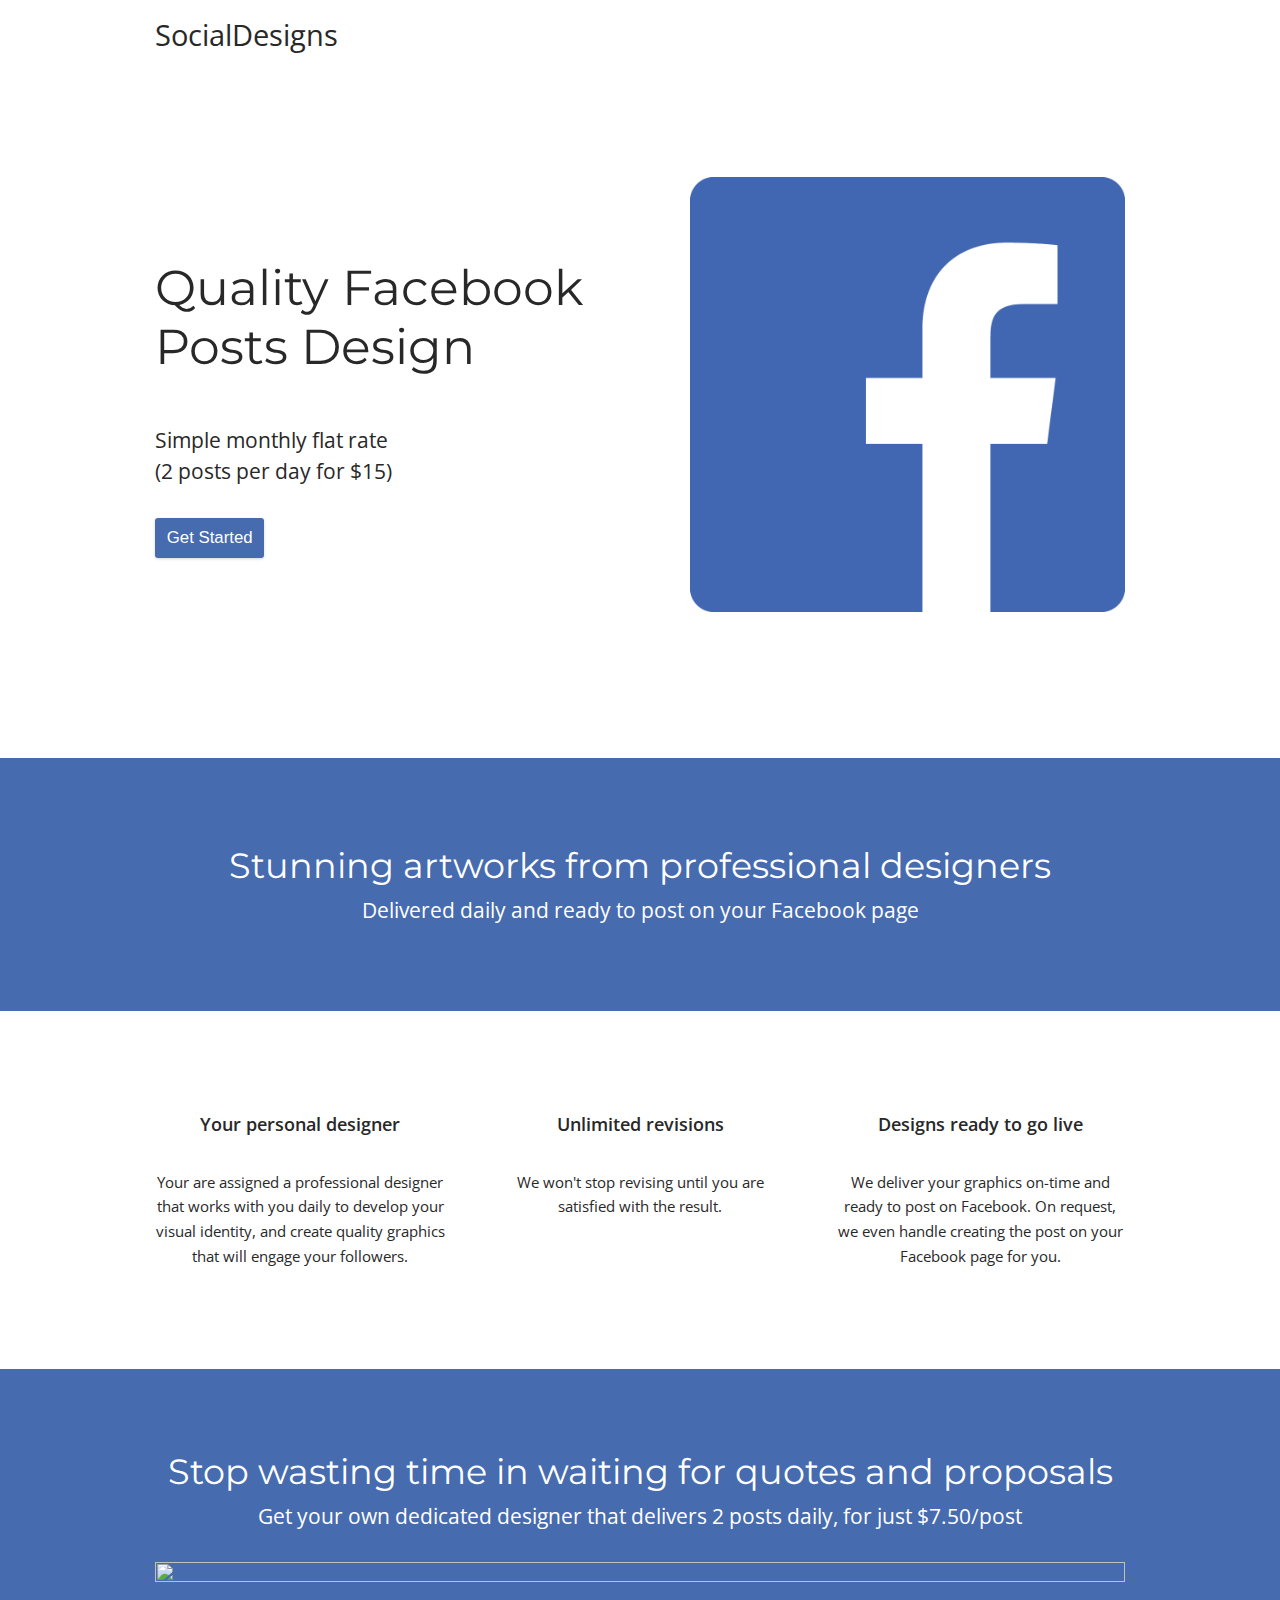
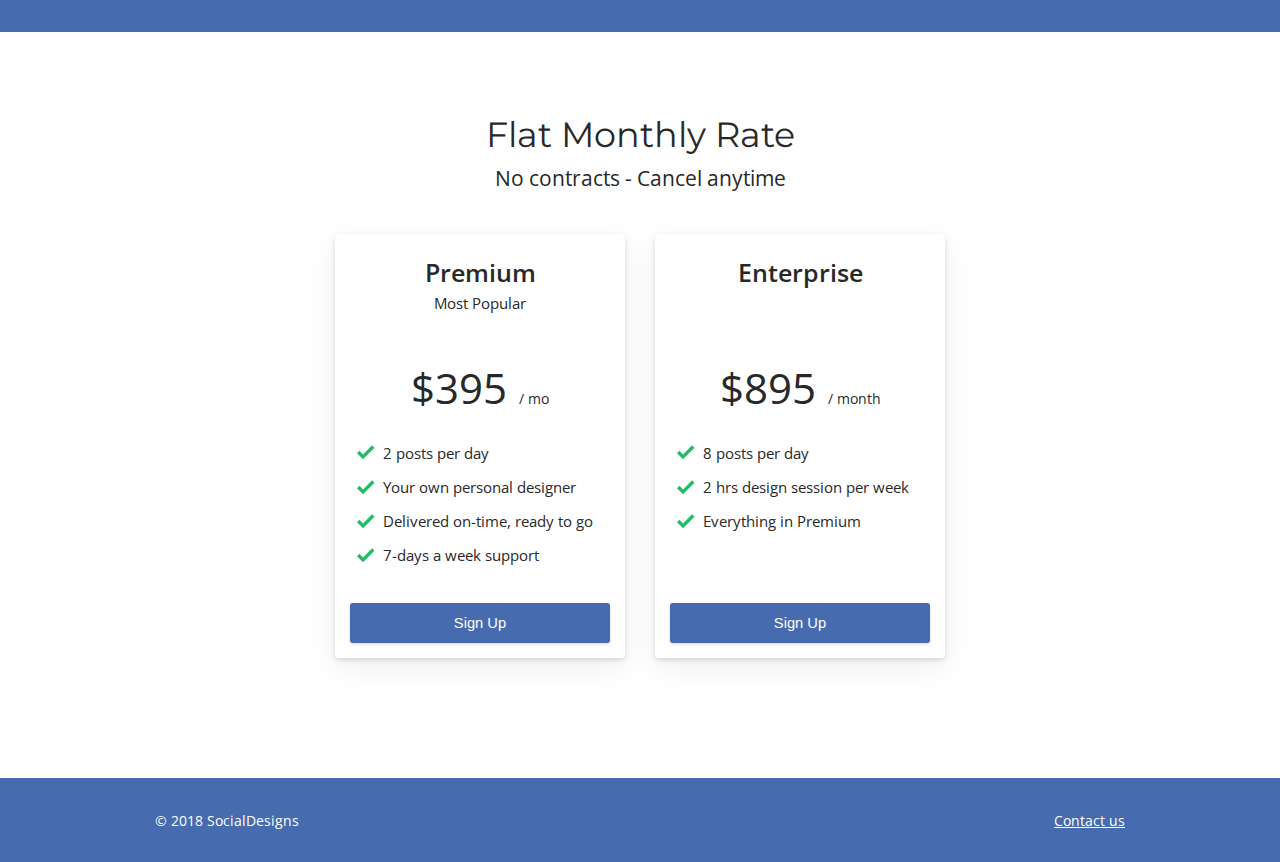
==== index.html @ f93969d0 "Fix links" ====
<html lang="">
  <head>
    <meta charSet="utf-8"/>
    <meta http-equiv="x-ua-compatible" content="ie=edge"/>
    <title>
      Daily Facebook Posts Design - SocialDesigns
    </title>
    <meta name="description" content="This description shows when you share a link to your page on Facebook or Twitter."/>
    <meta name="viewport" content="width=device-width, initial-scale=1, shrink-to-fit=no"/>
    <link rel="icon" href="favicon.ico"/>
    <link rel="stylesheet" href="styles.css"/>
    <link href="https://fonts.googleapis.com/css?family=Montserrat|Open+Sans:400,600,700" rel="stylesheet"/>
  </head>
  <body>
    <div style="font-family:&#x27;Open Sans&#x27;, Arial, serif;font-size:14px">
      <div>
        <header class="header" style="color:rgba(40,40,40,1);font-weight:400">
          <div class="wr">
            <a id="headerLogo" href="/" class="header__logo" style="font-weight:400">
              SocialDesigns
            </a>
            <nav id="headerNav" class="header__nav">
              <div class="header__navCtas">
              </div>
            </nav>
            <nav id="headerMenu" class="header__nav header__nav--hidden">
              <button id="headerMenuButton" class="btn btn--c btn--primary" style="color:#fff;background-color:rgba(70,107,174,1)">
                Menu
              </button>
            </nav>
            <nav id="headerDrawer" class="headerMenu">
              <div id="headerDrawerBackdrop" class="headerMenu__backdrop">
              </div>
              <ul class="headerMenu__links">
              </ul>
              <button id="headerDrawerClose" class="headerMenu__close btn">
                Close
              </button>
            </nav>
          </div>
          <script>
            (function() {
              var buffer = 10;
              var margin = 60 + 40 + buffer;
              // button
              var button = document.getElementById('headerMenuButton');
              var buttonWrapper = document.getElementById('headerMenu');
              // drawer
              var drawer = document.getElementById('headerDrawer');
              var drawerBackdrop = document.getElementById('headerDrawerBackdrop');
              var drawerClose = document.getElementById('headerDrawerClose');
              // header UI
              var logo = document.getElementById('headerLogo');
              var nav = document.getElementById('headerNav');
              var logoWidth = logo.offsetWidth;
              var navWidth = nav.offsetWidth;

              var determineVisibility = function() {
                var parent = window.innerWidth;
                if (logoWidth + navWidth > parent - margin) {
                  nav.classList.add('header__nav--hidden');
                  buttonWrapper.classList.add('headerMenu--visible');
                } else {
                  nav.classList.remove('header__nav--hidden');
                  buttonWrapper.classList.remove('headerMenu--visible');
                }
              };

              var showDrawer = function() {
                drawer.classList.add('headerMenu--visible');
              };

              var hideDrawer = function() {
                drawer.classList.remove('headerMenu--visible');
              };

              button.onclick = showDrawer;
              drawerBackdrop.onclick = hideDrawer;
              drawerClose.onclick = hideDrawer;

              window.addEventListener('resize', determineVisibility);
              determineVisibility();
            })();
          </script>
        </header>
      </div>
      <div>
        <div class="section section--hero" style="background-color:rgba(255,255,255,1)">
          <div class="wr heroWr heroWr--left">
            <div class="heroWrapper heroWrapper--left heroWrapper--pd">
              <h1 class="hero__title" style="color:rgba(40,40,40,1);font-weight:400;font-family:&#x27;Montserrat&#x27;, sans-serif">
                Quality Facebook Posts Design
              </h1>
              <h2 class="hero__subtitle" style="color:rgba(40,40,40,1);font-weight:400">
                Simple monthly flat rate
                (2 posts per day for $15)
              </h2>
              <div class="hero__ctas">
                <a href="/sign-up" class="btn btn--c btn--primary btn--large" style="color:#fff;background-color:rgba(70,107,174,1)">
                  Get Started
                </a>
              </div>
            </div>
            <div class="pd pd--right">
              <img src="assets/4qqszuc9.png?h=500&amp;fix=crop" class="pd__imgBox pd__imgBox--transparent"/>
            </div>
          </div>
        </div>
      </div>
      <div>
        <div class="section section--logos" style="background-color:rgba(70,107,174,1)">
          <div class="wr" style="padding:40px 0">
            <h2 class="section__title center" style="color:#fff;font-weight:400;font-family:&#x27;Montserrat&#x27;, sans-serif">
              Stunning artworks from professional designers
            </h2>
            <h3 class="section__subtitle center" style="color:#fff;font-weight:400">
              Delivered daily and ready to post on your Facebook page
            </h3>
          </div>
        </div>
      </div>
      <div>
        <div class="section" style="background-color:rgba(255,255,255,1)">
          <div class="wr">
            <div class="features features--trio features--center">
              <div class="feature">
                <h3 class="feature__title" style="color:rgba(40,40,40,1);font-weight:600">
                  Your personal designer
                </h3>
                <p class="feature__description" style="color:rgba(40,40,40,1);font-weight:400">
                  Your are assigned a professional designer that works with you daily to develop your visual identity, and create quality graphics that will engage your followers.
                </p>
              </div>
              <div class="feature">
                <h3 class="feature__title" style="color:rgba(40,40,40,1);font-weight:600">
                  Unlimited revisions
                </h3>
                <p class="feature__description" style="color:rgba(40,40,40,1);font-weight:400">
                  We won&#x27;t stop revising until you are satisfied with the result.
                </p>
              </div>
              <div class="feature">
                <h3 class="feature__title" style="color:rgba(40,40,40,1);font-weight:600">
                  Designs ready to go live
                </h3>
                <p class="feature__description" style="color:rgba(40,40,40,1);font-weight:400">
                  We deliver your graphics on-time and ready to post on Facebook. On request, we even handle creating the post on your Facebook page for you.
                </p>
              </div>
            </div>
          </div>
        </div>
      </div>
      <div>
        <div class="section" style="background-color:rgba(70,107,174,1)">
          <div class="wr">
            <h2 class="section__title center" style="color:#fff;font-weight:400;font-family:&#x27;Montserrat&#x27;, sans-serif">
              Stop wasting time in waiting for quotes and proposals
            </h2>
            <h3 class="section__subtitle center" style="color:#fff;font-weight:400">
              Get your own dedicated designer that delivers 2 posts daily, for just $7.50/post
            </h3>
            <img src="https://assets.landen.co/1/wall_post_83ul.svg" class="media media--image" srcSet="https://assets.landen.co/1/wall_post_83ul.svg 2x"/>
          </div>
        </div>
      </div>
      <div>
        <div class="section" style="background-color:rgba(255,255,255,1)">
          <div class="wr">
            <h2 class="section__title center" style="color:rgba(40,40,40,1);font-weight:400;font-family:&#x27;Montserrat&#x27;, sans-serif">
              Flat Monthly Rate
            </h2>
            <h3 class="section__subtitle center" style="color:rgba(40,40,40,1);font-weight:400">
              No contracts - Cancel anytime
            </h3>
            <div class="pricing">
              <div class="pricingTiers">
                <div class="pricingTierWrapper">
                  <div class="pricingTier">
                    <h3 class="pricingTier__title" style="color:rgba(40,40,40,1);font-weight:600">
                      Premium
                    </h3>
                    <p class="pricingTier__description" style="color:rgba(40,40,40,1);font-weight:400">
                      Most Popular
                    </p>
                    <div class="pricingTier__price">
                      <span class="price" style="color:rgba(40,40,40,1);font-weight:400">
                        $395
                      </span>
                      <span class="interval" style="color:rgba(40,40,40,1);font-weight:400">
                        / mo
                      </span>
                    </div>
                    <ul class="pricingTier__features">
                      <li style="color:rgba(40,40,40,1);font-weight:400">
                        <svg width="21px" height="17px" viewBox="0 0 21 17" version="1.1" xmlns="http://www.w3.org/2000/svg">
                          <g id="Page-1" stroke="none" stroke-width="1" fill="none" fill-rule="evenodd">
                            <g id="ui-icons" transform="translate(-109.000000, -67.000000)" fill="#22BC66">
                              <polygon id="check" points="108.994099 76.4000626 115.987848 83.419577 129.407253 69.9978283 126.587674 67.1592372 115.987848 77.7490936 111.827057 73.5894775">
                              </polygon>
                            </g>
                          </g>
                        </svg>
                         2 posts per day
                      </li>
                      <li style="color:rgba(40,40,40,1);font-weight:400">
                        <svg width="21px" height="17px" viewBox="0 0 21 17" version="1.1" xmlns="http://www.w3.org/2000/svg">
                          <g id="Page-1" stroke="none" stroke-width="1" fill="none" fill-rule="evenodd">
                            <g id="ui-icons" transform="translate(-109.000000, -67.000000)" fill="#22BC66">
                              <polygon id="check" points="108.994099 76.4000626 115.987848 83.419577 129.407253 69.9978283 126.587674 67.1592372 115.987848 77.7490936 111.827057 73.5894775">
                              </polygon>
                            </g>
                          </g>
                        </svg>
                         Your own personal designer
                      </li>
                      <li style="color:rgba(40,40,40,1);font-weight:400">
                        <svg width="21px" height="17px" viewBox="0 0 21 17" version="1.1" xmlns="http://www.w3.org/2000/svg">
                          <g id="Page-1" stroke="none" stroke-width="1" fill="none" fill-rule="evenodd">
                            <g id="ui-icons" transform="translate(-109.000000, -67.000000)" fill="#22BC66">
                              <polygon id="check" points="108.994099 76.4000626 115.987848 83.419577 129.407253 69.9978283 126.587674 67.1592372 115.987848 77.7490936 111.827057 73.5894775">
                              </polygon>
                            </g>
                          </g>
                        </svg>
                         Delivered on-time, ready to go
                      </li>
                      <li style="color:rgba(40,40,40,1);font-weight:400">
                        <svg width="21px" height="17px" viewBox="0 0 21 17" version="1.1" xmlns="http://www.w3.org/2000/svg">
                          <g id="Page-1" stroke="none" stroke-width="1" fill="none" fill-rule="evenodd">
                            <g id="ui-icons" transform="translate(-109.000000, -67.000000)" fill="#22BC66">
                              <polygon id="check" points="108.994099 76.4000626 115.987848 83.419577 129.407253 69.9978283 126.587674 67.1592372 115.987848 77.7490936 111.827057 73.5894775">
                              </polygon>
                            </g>
                          </g>
                        </svg>
                         7-days a week support
                      </li>
                    </ul>
                    <a href="/sign-up" class="btn btn--c btn--primary" style="color:#fff;background-color:rgba(70,107,174,1)">
                      Sign Up
                    </a>
                  </div>
                </div>
                <div class="pricingTierWrapper">
                  <div class="pricingTier">
                    <h3 class="pricingTier__title" style="color:rgba(40,40,40,1);font-weight:600">
                      Enterprise
                    </h3>
                    <p class="pricingTier__description" style="color:rgba(40,40,40,1);font-weight:400">
                    </p>
                    <div class="pricingTier__price">
                      <span class="price" style="color:rgba(40,40,40,1);font-weight:400">
                        $895
                      </span>
                      <span class="interval" style="color:rgba(40,40,40,1);font-weight:400">
                        / month
                      </span>
                    </div>
                    <ul class="pricingTier__features">
                      <li style="color:rgba(40,40,40,1);font-weight:400">
                        <svg width="21px" height="17px" viewBox="0 0 21 17" version="1.1" xmlns="http://www.w3.org/2000/svg">
                          <g id="Page-1" stroke="none" stroke-width="1" fill="none" fill-rule="evenodd">
                            <g id="ui-icons" transform="translate(-109.000000, -67.000000)" fill="#22BC66">
                              <polygon id="check" points="108.994099 76.4000626 115.987848 83.419577 129.407253 69.9978283 126.587674 67.1592372 115.987848 77.7490936 111.827057 73.5894775">
                              </polygon>
                            </g>
                          </g>
                        </svg>
                         8 posts per day
                      </li>
                      <li style="color:rgba(40,40,40,1);font-weight:400">
                        <svg width="21px" height="17px" viewBox="0 0 21 17" version="1.1" xmlns="http://www.w3.org/2000/svg">
                          <g id="Page-1" stroke="none" stroke-width="1" fill="none" fill-rule="evenodd">
                            <g id="ui-icons" transform="translate(-109.000000, -67.000000)" fill="#22BC66">
                              <polygon id="check" points="108.994099 76.4000626 115.987848 83.419577 129.407253 69.9978283 126.587674 67.1592372 115.987848 77.7490936 111.827057 73.5894775">
                              </polygon>
                            </g>
                          </g>
                        </svg>
                         2 hrs design session per week
                      </li>
                      <li style="color:rgba(40,40,40,1);font-weight:400">
                        <svg width="21px" height="17px" viewBox="0 0 21 17" version="1.1" xmlns="http://www.w3.org/2000/svg">
                          <g id="Page-1" stroke="none" stroke-width="1" fill="none" fill-rule="evenodd">
                            <g id="ui-icons" transform="translate(-109.000000, -67.000000)" fill="#22BC66">
                              <polygon id="check" points="108.994099 76.4000626 115.987848 83.419577 129.407253 69.9978283 126.587674 67.1592372 115.987848 77.7490936 111.827057 73.5894775">
                              </polygon>
                            </g>
                          </g>
                        </svg>
                         Everything in Premium
                      </li>
                    </ul>
                    <a href="/sign-up" class="btn btn--c btn--primary" style="color:#fff;background-color:rgba(70,107,174,1)">
                      Sign Up
                    </a>
                  </div>
                </div>
              </div>
            </div>
          </div>
        </div>
      </div>
      <div>
        <footer class="section section--footer" style="background-color:rgba(70,107,174,1)">
          <div class="wr">
            <div class="footer" style="color:#fff;font-weight:400">
              <div class="footer__primary">
                <span>
                  © 2018 SocialDesigns
                </span>
              </div>
              <nav class="footer__linkRow">
                <a href="mailto:hello@socialdesigns.co">
                  Contact us
                </a>
              </nav>
            </div>
          </div>
        </footer>
      </div>
    </div>
  </body>
</html>
---- styles.css ----
/*! normalize.css v8.0.0 | MIT License | github.com/necolas/normalize.css */html{line-height:1.15;-webkit-text-size-adjust:100%}body{margin:0}h1{font-size:2em;margin:.67em 0}hr{box-sizing:content-box;height:0;overflow:visible}pre{font-family:monospace,monospace;font-size:1em}a{background-color:transparent}abbr[title]{border-bottom:none;text-decoration:underline;text-decoration:underline dotted}b,strong{font-weight:bolder}code,kbd,samp{font-family:monospace,monospace;font-size:1em}small{font-size:80%}sub,sup{font-size:75%;line-height:0;position:relative;vertical-align:baseline}sub{bottom:-.25em}sup{top:-.5em}img{border-style:none}button,input,optgroup,select,textarea{font-family:inherit;font-size:100%;line-height:1.15;margin:0}button,input{overflow:visible}button,select{text-transform:none}[type=button],[type=reset],[type=submit],button{-webkit-appearance:button}[type=button]::-moz-focus-inner,[type=reset]::-moz-focus-inner,[type=submit]::-moz-focus-inner,button::-moz-focus-inner{border-style:none;padding:0}[type=button]:-moz-focusring,[type=reset]:-moz-focusring,[type=submit]:-moz-focusring,button:-moz-focusring{outline:1px dotted ButtonText}fieldset{padding:.35em .75em .625em}legend{box-sizing:border-box;color:inherit;display:table;max-width:100%;padding:0;white-space:normal}progress{vertical-align:baseline}textarea{overflow:auto}[type=checkbox],[type=radio]{box-sizing:border-box;padding:0}[type=number]::-webkit-inner-spin-button,[type=number]::-webkit-outer-spin-button{height:auto}[type=search]{-webkit-appearance:textfield;outline-offset:-2px}[type=search]::-webkit-search-decoration{-webkit-appearance:none}::-webkit-file-upload-button{-webkit-appearance:button;font:inherit}details{display:block}summary{display:list-item}[hidden],template{display:none}body{font-family:-apple-system,BlinkMacSystemFont,Segoe UI,Helvetica,Arial,sans-serif;font-size:14px;line-height:1.5;font-weight:400;font-style:normal;color:#24292e;background-color:#fff;-moz-osx-font-smoothing:grayscale;-webkit-text-size-adjust:100%;-webkit-font-smoothing:antialiased;text-rendering:optimizeLegibility}.wr{max-width:1030px;width:100%;margin:0 auto;padding:0 30px;box-sizing:border-box}@media only screen and (max-width:700px){.wr{padding:0 15px}}.btn{display:inline-flex;justify-content:center;align-items:center;text-decoration:none;margin:0;padding:0 .7em;height:2.4em;line-height:2.4em;border:none;outline:none;border-radius:3px;font-family:-apple-system,BlinkMacSystemFont,Segoe UI,Helvetica,Arial,sans-serif;font-weight:500;font-size:1.05em;cursor:pointer;transition:all .2s ease-in-out}.btn--large{font-size:1.2em}.btn--plain{background:transparent}.btn--a{background:#fff}.btn--a.btn--primary,.btn--a.btn--secondary{box-shadow:0 4px 6px rgba(50,50,93,.11),0 1px 3px rgba(0,0,0,.08)}.btn--a.btn--primary:hover,.btn--a.btn--secondary:hover{box-shadow:0 4px 10px rgba(50,50,93,.226),0 1px 3px rgba(0,0,0,.08);background:#fefefe}.btn--a.btn--plain{background:transparent;text-decoration:underline}.btn--b{position:relative;padding:0 15px;border-radius:1.2em;box-shadow:inset 0 0 0 1px;backface-visibility:hidden}.btn--b.btn--primary:hover{box-shadow:0 4px 10px rgba(50,50,93,.226),0 1px 3px rgba(0,0,0,.08)}.btn--b.btn--secondary:after{content:"";position:absolute;top:0;right:0;bottom:0;left:0;border-radius:1.3em;color:inherit;transition:box-shadow .1s linear;box-shadow:inset 0 0 0 0}.btn--b.btn--secondary:hover:after{box-shadow:inset 0 0 0 3px}.btn--b.btn--primary{box-shadow:none}.btn--b.btn--plain{box-shadow:none;text-decoration:underline}.btn--c.btn--primary,.btn--c.btn--secondary{transition:box-shadow .2s ease;backface-visibility:none}.btn--c.btn--primary{box-shadow:0 1px 3px rgba(0,0,0,.171)}.btn--c.btn--secondary{box-shadow:inset 0 0 0 1px,0 1px 2px rgba(0,0,0,.171)}.btn--c.btn--primary:hover,.btn--c.btn--secondary:hover{transform:translateY(-1px);box-shadow:0 4px 10px rgba(50,50,93,.226),0 1px 3px rgba(0,0,0,.08)}.btn--c.btn--secondary:hover{box-shadow:inset 0 0 0 1px,0 4px 10px rgba(50,50,93,.226),0 1px 3px rgba(0,0,0,.08)}.btn--loading{cursor:wait;pointer-events:none}.btn--loading:after{content:"";height:16px;width:16px;border:2px solid hsla(0,0%,100%,.3);border-right-color:rgba(0,0,0,.3);border-radius:50%;margin-left:.6em;animation:a;animation-duration:.8s;animation-iteration-count:infinite;animation-timing-function:linear}.btn--success{color:#fff!important;background:#22bc66!important}.btn--success:after{content:"\2713";font-size:1.4em;padding-left:9px}@keyframes a{0%{transform:rotate(0deg)}to{transform:rotate(1turn)}}.section{position:relative;display:flex;flex-direction:column;padding:50px 0;overflow:hidden}.section--noPadding{padding:0}.section--light{color:#fff}.section--dark{color:#000}.section__title{margin:30px 0 5px;text-align:center;font-weight:700;font-size:2.5em;line-height:1.3em}.section__title.standalone{margin-bottom:30px}.section__subtitle{text-align:center;margin:0;margin-bottom:30px;font-weight:500;color:#000000b3;font-size:16pt}.section__subtitle.standalone{margin-top:30px}.section__subtitle.left,.section__title.left{text-align:left}.icon{background-size:100%;background-size:contain;background-position:50%;background-repeat:no-repeat}.icon--circle{background-color:#bbb;border-radius:50%;padding:10px;background-size:calc(100% - 20px)}.icon--large.icon--circle,.icon--xlarge.icon--circle{padding:15px;background-size:calc(100% - 30px)}.media--image{width:100%}.media--image,.media--video{object-fit:contain;max-width:100%;max-height:100%}.media--video.media--cover{object-fit:cover;width:auto;width:100%;max-height:100vh}.header{display:flex;position:absolute;left:0;top:10px;right:0;z-index:8;height:50px}.header .wr{display:flex;flex-wrap:wrap;justify-content:space-between}.headerSpacer{height:70px;width:100%}.header__nav{display:flex}.header__nav--hidden{display:none}.header__nav .btn{color:inherit;line-height:50px;margin:0 15px;font-size:15px}.header__nav .btn:first-child{margin-left:0}.header__logo{margin:0;margin-right:40px;padding:0;font-size:22pt;line-height:50px;color:inherit;text-decoration:none;white-space:nowrap}.header__logoImg{display:flex}.header__logoImg img{margin:auto}.header__navCtas{display:flex;margin-left:20px}.header__navCtas:first-child{margin-left:0}.header__nav .btn{display:block;line-height:34px;margin-top:8px;margin-right:0;white-space:nowrap}.headerMenu{position:fixed;display:none;top:-10px;right:0;bottom:10px;left:0}.headerMenu--visible{display:block;z-index:9}.headerMenu__backdrop{position:fixed;top:0;right:0;bottom:0;left:0;background:#00000080}.headerMenu__links{position:relative;max-width:300px;background:#fff;border-radius:5px;margin:20px auto;margin-top:50px;padding:0;list-style:none;overflow:hidden}.headerMenu__links li{border-bottom:1px solid #eee}.headerMenu__links li:last-child{border-bottom:none}.headerMenu__links .btn{display:block;text-decoration:none;font-size:1.2em;text-align:center;border-radius:0}.headerMenu__links .btn:hover{box-shadow:none;transform:none}.headerMenu__close{position:relative;display:block;width:140px;background:#1e1e1e99;color:#fff;height:40px;text-align:center;line-height:40px;margin:0 auto;font-size:1.1em;border-radius:4px}@media only screen and (max-width:700px){.header__logo{font-size:18pt}}.section--hero{background-position:50%;background-size:cover}.heroWr{display:flex;justify-content:space-between;align-items:center}.heroWr--right{justify-content:center}.heroWr--bottom,.heroWr--center{flex-direction:column;justify-content:center}.heroWrapper{position:relative;z-index:3;display:flex;flex-direction:column;--margin-top-scale:1;--margin-bottom-scale:1;margin-top:150px;margin-top:calc(150px * var(--margin-top-scale));margin-bottom:150px;margin-bottom:calc(150px * var(--margin-bottom-scale))}.heroWrapper--left,.heroWrapper--right{max-width:50%;min-width:320px}.heroWrapper--bottom,.heroWrapper--center{text-align:center}.heroWrapper--bottom{margin-top:60px}.heroWrapper--pd.heroWrapper--bottom,.heroWrapper--pd.heroWrapper--center{margin-top:80px;margin-bottom:60px}.hero__title{margin:0;font-weight:700;font-size:3.5em;line-height:1.2;margin-bottom:17px;white-space:pre-line}.hero__subtitle{font-weight:500;max-width:500px;margin:0;white-space:pre-line}.heroWrapper--bottom .hero__subtitle,.heroWrapper--center .hero__subtitle{margin:0 auto}.hero__ctas{margin-top:30px}.hero__ctas .btn{margin:0 10px}.hero__ctas .btn:first-child{margin-left:0}.hero__ctas .btn:last-child{margin-right:0}.hero__ctaInfo{display:inline;margin-top:10px;max-width:230px;font-size:.9em;opacity:.7}.heroWrapper--bottom .hero__ctaInfo,.heroWrapper--center .hero__ctaInfo{margin:10px auto}@media only screen and (max-width:700px){.heroWr{flex-direction:column}.heroWrapper--left,.heroWrapper--right{max-width:none;margin-top:80px;margin-bottom:60px;text-align:center}.hero__subtitle{margin:0 auto}.hero__ctaInfo{margin:10px auto}}@media only screen and (max-width:400px){.hero__title{font-size:28pt}.hero__subtitle{font-size:14pt}}.pricing{margin:40px 0}.pricing,.pricingTiers{display:flex;justify-content:center}.pricingTiers{flex-wrap:wrap}.pricingTierWrapper{display:flex;width:290px;justify-content:center;margin:0 15px;margin-bottom:30px;box-shadow:0 2px 5px rgba(0,0,0,.137),0 10px 30px #00000011;border-radius:4px}.pricingTierWrapper:last-child{margin-right:none}.pricingTier{position:relative;flex-grow:1;padding:20px 20px 80px}.pricingTier__title{margin:0;text-align:center;font-size:1.8em}.pricingTier__description{margin:0;text-align:center;font-size:1.1em;height:50px}.pricingTier__price{margin:25px 0;text-align:center;height:50px}.pricingTier .price{font-size:3em;line-height:1}.pricingTier .interval{color:#727272;padding-left:1px}.pricingTier__features{margin:0;padding:0;padding-left:2px}.pricingTier__features li{display:flex;align-items:center;margin-bottom:12px;font-size:1.05em}.pricingTier__features svg{width:18px;margin-right:8px}.pricingTier .btn{position:absolute;bottom:15px;left:15px;right:15px;padding:0;text-align:center;height:40px}.pricingSimple{display:flex;box-shadow:0 0 25px rgba(40,47,60,.05),0 20px 25px rgba(40,47,60,.05),0 3px 4px rgba(40,47,60,.05);border-radius:4px;max-width:700px}.pricingSimple__info{width:50%;padding:30px}.pricingSimple__featureWrapper{width:50%;display:flex;flex-direction:column;justify-content:center;align-items:center;padding:30px}.pricingSimple__features{margin:0;padding:0}.pricingSimple__features li{padding-bottom:14px}.pricingSimple__features li:last-child{padding-bottom:0}.pricingSimple__title{font-size:1.2em;margin:0}.pricingSimple__description{margin:0}.pricingSimple__price{margin-top:20px;margin-bottom:12px}.pricingSimple__price .price{font-size:2.5em}.pricingSimple__price .interval{color:#727272;padding-left:1px}.pricingTableWrapper{width:100%;overflow:auto}.pricingTable{width:100%;border-collapse:collapse;overflow-x:scroll}.pricingTable th{font-size:1.2em}.pricingTable td,.pricingTable th{width:230px;min-width:120px;text-align:center}.pricingTable td{font-size:1.1em;border-bottom:1px solid #7e7e7e34;border-color:var(--pricing-border-color);padding:12px 0}.pricingTable td:first-child{text-align:left}.pricingTable tr:last-child td{border-bottom:none}.pricingTable tr.price td{font-size:2em;border-bottom:none;padding-bottom:0;padding-top:0}.pricingTable tr.interval td{padding-top:2px;font-size:.9em}.pricingTable .btn{font-size:1em}.pricingTable td svg{vertical-align:middle;width:20px;height:20px}.pricingTable tr.ctas td{padding-top:16px}.pricingTable .tooltip svg{opacity:.6;vertical-align:middle;margin-left:4px;width:20px;height:20px}@media only screen and (max-width:560px){.pricingSimple{flex-direction:column}.pricingSimple__info{text-align:center}.pricingSimple__featureWrapper,.pricingSimple__info{width:auto}}.features{display:flex;justify-content:center;margin:50px 0;justify-content:space-between}.feature{margin:0 25px;box-sizing:border-box;width:33.33%}.features--center .feature{text-align:center}.feature:first-child{margin-left:0}.feature:last-child{margin-right:0}.feature__title{margin:0;margin-bottom:8px;font-weight:400;font-size:1.3em}.feature__description{overflow:auto;margin:0;margin-top:3px;color:#bbb;font-size:1.1em;line-height:1.6em;white-space:pre-line}.feature .icon{margin-bottom:20px}.features--center .icon{margin:0 auto;margin-bottom:20px}@media only screen and (max-width:760px){.features{flex-direction:column}.feature{width:100%;margin:0;margin-bottom:50px}.feature:last-child{margin-bottom:0}.features:not(.features--center) .feature .icon{float:left;margin-right:30px}.feature__title{margin-bottom:4px}}@media only screen and (max-width:450px){.feature{text-align:center}.features .feature .icon{float:none!important;margin:0 auto!important;margin-bottom:15px!important}}.zigzagItem{display:flex;--between-items-scale:1;margin:50px 0;margin:calc(50px * var(--between-items-scale)) 0;align-items:center;justify-content:center}.zigzagItem:last-child{margin-bottom:0}.zigzagItem__graphic{display:flex;width:50%;height:350px;max-width:350px;align-items:center}.zigzagItem__content{position:relative;max-width:350px;width:50%}.zigzagItem--right .zigzagItem__content{margin-right:50px}.zigzagItem--left .zigzagItem__content{margin-left:120px}.zigzagItem__title{position:relative;margin:0;z-index:1;line-height:1.1em;font-size:2.3em;margin-bottom:8px}.zigzagItem__number{position:absolute;z-index:0;font-weight:600!important;font-size:72pt;opacity:.08;top:-75px;left:-50px;font-family:Helvetica,Arial}.zigzagItem__text{position:relative;margin:0;z-index:1;font-size:1.2em;white-space:pre-line}.zigzagItem .btn{margin-top:20px}@media only screen and (max-width:650px){.zigzagItem{margin:70px 0}.zigzagItem__graphic{height:200px}.zigzagItem__number{font-size:52pt;top:-45px;left:-70px}}@media only screen and (max-width:500px){.zigzagItem{flex-direction:column;padding:0 10px}.zigzagItem--left .zigzagItem__content,.zigzagItem--right .zigzagItem__content,.zigzagItem__content{margin:0;margin-bottom:10px;width:100%;max-width:none;order:1;text-align:center}.zigzagItem__graphic{max-width:300px;width:100%;height:300px;order:2}.zigzagItem__number{position:relative;width:50px;font-size:17px;line-height:26px;top:0;left:0;opacity:.5;text-align:center}}.faq{max-width:800px;margin:50px auto;column-count:2;column-gap:50px}.faqItem{display:inline-block;overflow:hidden;width:100%;margin-bottom:30px}.faqItem__question{margin:0;margin-bottom:5px;font-size:1.08em}.faqItem__answer{margin:0;font-size:1.08em}@media only screen and (max-width:500px){.faq{column-count:1}}.section--footer{padding:15px 0;margin:0;z-index:7}.footer{display:flex;justify-content:space-between;align-items:center;min-height:54px}.footerBadge{position:absolute;right:20px;bottom:20px;background:#fff;color:#222;text-decoration:none;font-weight:500;font-family:-apple-system,BlinkMacSystemFont,Segoe UI,Helvetica,Arial,sans-serif;padding:5px 9px;border-radius:3px;animation:b;animation-duration:1.5s;transition:all .3s ease;transition-property:background color;z-index:6;box-shadow:0 1px 3px #0003,0 6px 13px #0000001a}.footerBadge span{color:#186aff;transition:color .3s ease}.footerBadge--production{position:fixed;right:20px;bottom:20px}.footerBadge:hover,.footerBadge:hover span{color:#fff;background:#186aff}@keyframes b{0%{transform:scale(.8);opacity:0}80%{transform:scale(.8);opacity:0}to{transform:scale(1);opacity:1}}.footer__social{display:flex;list-style-type:none}.footer__social li{margin-left:20px}.footer__social a{display:flex;height:26px;width:26px;align-items:center}.footer__social svg{height:26px}.footer__linkRow a{color:inherit;margin:0 8px}.footer__linkRow a:first-child{margin-left:0}.footer__linkRow a:last-child{margin-right:0}.section--logos{padding:15px 0}.logos{display:flex;justify-content:space-between}.logos__logo{height:80px;width:100px;background-repeat:no-repeat;background-position:50%;background-size:contain;margin:0 20px;opacity:.8}@media only screen and (max-width:500px){.logos{flex-wrap:wrap;justify-content:center}.logos__logo{width:60px;height:40px}}.team{display:flex;justify-content:space-between;margin:60px 0}.team--center{text-align:center}.team__member{flex-grow:1;margin:0 20px}.member__avatar{height:80px;width:80px;background:#fafafa;border-radius:50%;background-size:cover}.team--center .member__avatar{margin:0 auto}.member__name{margin:0;margin-top:14px;font-size:1.3em}.member__role{margin:0;font-weight:400;font-size:1.1em}.member__description{margin:0;margin-top:10px;font-size:1.1em;line-height:1.6em}@media only screen and (max-width:770px){.team{flex-direction:column;align-items:center;text-align:center}.team__member{max-width:300px;margin-bottom:40px}.member__avatar{margin:0 auto}.team__member:last-child{margin-bottom:0}}.testimonials{display:flex;flex-direction:column;margin:30px 0}.testimonial{position:relative;max-width:400px;margin:30px auto}.testimonial:before{content:"\201C";position:absolute;font-family:Georgia,Times New Roman,Times,serif;font-size:122pt;top:-72px;left:-30px;z-index:0;opacity:.1}.testimonial__quote{position:relative;line-height:23px;margin:0;margin-bottom:10px;font-size:1.1em;line-height:1.6em}.testimonial__about,.testimonial__name{font-size:1.1em}.pd{position:relative;display:flex;z-index:4}.pd--bottom,.pd--top{max-height:400px;align-items:center;justify-content:center}.pd--bottom{margin-bottom:-50px;align-items:normal;justify-content:center}.pd--top{margin-top:50px}.pd--left,.pd--right{margin-top:30px;max-height:500px;align-items:center;justify-content:center}.pd--left{margin-right:50px}.pd--right{margin-left:50px}.pd__browser,.pd__imgBox{display:block;border-radius:8px;max-width:100%;max-height:100%;overflow:hidden;margin:0 auto;box-shadow:0 3px 6px #0000001a,0 10px 22px #0003;background-color:#fff}.pd__browser{width:500px;height:350px}.pd__imgBox{object-fit:contain;border-radius:0}.pd__imgBox video{width:100%;height:auto;max-height:100%;object-fit:contain;object-position:left}.pd--bottom .pd__imgBox video{object-position:center}.pd--left .pd__imgBox,.pd--right .pd__imgBox{max-height:500px}.pd--bottom .pd__imgBox,.pd--top .pd__imgBox{max-height:400px}.pd--bottom .pd__imgBox video,.pd--top .pd__imgBox video{max-height:400px;width:auto;max-width:100%}.pd--bottom .pd__browser{border-radius:8px 8px 0 0}.pd__imgBox--transparent{box-shadow:none;background-color:transparent}.pd--bottom .pd__imgBox--transparent{background-position:top}.pd__browserChrome{height:12px;background:#fefefe;padding:12px}.pd__browserActions{height:12px;width:12px;background:#fe6058;box-shadow:20px 0 0 #febe2e,40px 0 0 #29cc42;border-radius:50%}.pd__browserContent{height:calc(100% - 36px);background-size:cover;background-position:0 0}.pd__browserContent video{object-fit:cover}.pd__smartphones{position:relative;display:flex;justify-content:center}.pd--bottom .pd__smartphones{max-height:370px}.pd--right .pd__smartphones{transform:translateY(20px)}.pd__sp{position:relative;display:flex;justify-content:center;align-items:center;width:230px;height:475px;background:#fff;border-radius:38px;box-shadow:0 3px 35px #0003,inset 0 2px 5px #0003,inset 0 0 10px rgba(0,0,0,.1)}.pd--dark .pd__sp{background:#242424}.pd__sp--small{width:161px;height:333px;border-radius:25px}.pd__sp--slanted:first-child{transform:rotate(-12deg) scale(.95) translate(40px,20px)}.pd__sp--slanted:last-child{transform:rotate(12deg)}.pd__sp__screen{border:2px solid #f9f9f9;height:380px;width:200px;background-size:cover;background-position:top}.pd--dark .pd__sp__screen{border:none}.pd__sp--small .pd__sp__screen{height:266px;width:140px}.pd__crossPlatform{position:relative;display:flex;justify-content:center}.pd--bottom .pd__crossPlatform{max-height:370px;max-width:580px;margin:0 auto;margin-bottom:50px}.pd--right .pd__crossPlatform{transform:translateX(40px)}.pd__crossPlatform .pd__sp{position:absolute;left:-40px;top:70px}.pd--bottom .pd__crossPlatform .pd__sp{top:33px;left:-20px}.pd__laptop{position:relative;width:500px;height:350px;flex-shrink:0;display:flex;justify-content:center;align-items:center;background:#fff;border-radius:30px 30px 20px 20px;box-shadow:0 3px 35px #0003,inset 0 5px 5px rgba(0,0,0,.089),inset 0 -13px 13px #0000000a,inset 0 0 10px #0000001a}.pd--dark .pd__laptop{background:#242424}.pd__laptop:before{content:"";position:absolute;bottom:-6px;left:-36px;right:-36px;height:9px;background:#e3e8ed;border-bottom-left-radius:25% 100%;border-bottom-right-radius:25% 100%}.pd--dark .pd__laptop:before{background:#242424}.pd__laptop:after{content:"";position:absolute;bottom:3px;height:5px;left:-36px;right:-36px;background:#fff;border-radius:3px 3px 0 0}.pd--dark .pd__laptop:after{background:#43494e}.pd__laptop__screen{border:2px solid #f9f9f9;height:290px;width:460px;background-size:460px auto}.pd--dark .pd__laptop__screen{border:none}@media only screen and (max-width:700px){.pd--left,.pd--right{margin-left:0;margin-right:0}.pd--right .pd__imgBox{max-height:400px}.pd--left .pd__imgBox video,.pd--right .pd__imgBox video{max-height:400px;width:auto;max-width:100%}}.contact{display:flex;flex-direction:column;max-width:570px;margin:50px auto}.contact .btn{align-self:flex-end}.contact__row{display:flex;flex-direction:row;justify-content:space-between}.contact__row .contact__item{flex-grow:1;padding:0 15px;width:calc(50% - 30px)}.contact__row .contact__item:first-child{padding-left:0}.contact__row .contact__item:last-child{padding-right:0}.contact__item{display:flex;flex-direction:column;margin-bottom:20px}.contact__item label{margin-bottom:3px}.contact__item input,.contact__item textarea{border:2px solid hsla(0,0%,49%,.3);border-radius:3px;font-size:1.15em;padding:10px;background:transparent}.contact__item textarea{min-height:100px}.contact__item .optional{font-weight:400}.contact__error{background:#ffe6e6;color:#8f1414;padding:10px;margin-bottom:15px;border-radius:4px;text-align:center}.contact__error:empty{display:none}@media only screen and (max-width:500px){.contact__row{flex-direction:column}.contact__row .contact__item{width:auto;padding:0}}.grid{display:flex;justify-content:space-between;flex-wrap:wrap;margin-top:50px}.grid--center{text-align:center}.gridItem{width:calc(33.3333% - 50px);margin-bottom:60px}.grid--center .icon{margin:0 auto}.gridItem__title{margin:0;margin-top:18px;font-size:1.3em}.gridItem__description{margin:0;font-size:1.1em}@media only screen and (max-width:800px){.gridItem{width:calc(50% - 25px)}}@media only screen and (max-width:550px){.gridItem{width:100%}}.inlineForm{display:inline-flex;align-items:center}.heroWrapper--left .inlineForm,.heroWrapper--right .inlineForm{align-items:flex-start}.inlineForm.long{flex-direction:column}.inlineForm--a{box-shadow:0 4px 6px rgba(50,50,93,.11),0 1px 3px rgba(0,0,0,.08)}.inlineForm--c{box-shadow:0 1px 3px rgba(0,0,0,.171)}.inlineForm.long{box-shadow:none}.inlineForm__input{position:relative;width:200px;height:40px;flex-grow:1;z-index:2;border:none;padding:0 12px;font-size:1.1em}.inlineForm.long .inlineForm__input{margin-bottom:10px;text-align:center;width:240px}.heroWrapper--left .inlineForm__input,.heroWrapper--right .inlineForm__input{text-align:left}.inlineForm__input.error{box-shadow:inset 0 0 0 2px #ff470f}.inlineForm--a .inlineForm__input,.inlineForm--c .inlineForm__input{border-radius:3px 0 0 3px}.inlineForm--a.long .inlineForm__input,.inlineForm--c.long .inlineForm__input{border-radius:3px}.inlineForm--b .inlineForm__input{padding-left:16px;border-radius:1.4em 0 0 1.4em}.inlineForm--b.long .inlineForm__input{padding:0 16px;border-radius:1.4em}.inlineForm .btn{position:relative;height:40px;box-shadow:none;margin:0}.inlineForm:not(.long) .btn{border-top-left-radius:0;border-bottom-left-radius:0}.inlineForm.long .btn{display:block}.inlineForm .btn:hover{transform:none}@media only screen and (max-width:700px){.heroWrapper--left .inlineForm,.heroWrapper--right .inlineForm{align-items:center}}.divider svg{position:absolute;left:0;bottom:-5px;width:100vw;min-width:800px}.divider--over{z-index:5}.section--cta .wr{display:flex;justify-content:space-between;align-items:center}.section--center.section--cta .wr{flex-direction:column}.cta__titles .section__title{margin-top:0}.section--center .cta__titles{margin-bottom:20px}.section--left .cta__titles *{text-align:left!important}.cta__ctas{margin-left:60px}.section--center .cta__ctas{margin-left:0}.cta__ctas .btn{margin:10px 0;margin-left:30px}.cta__ctas .btn:first-child{margin-left:0}@media only screen and (max-width:700px){.section--cta .wr{flex-direction:column;justify-content:center}.cta__titles{margin-bottom:20px}.cta__ctas{margin-left:0}}.textBody{font-size:1.2em}.textBody--center{text-align:center}.mkd{line-height:1.5;word-wrap:break-word}.mkd a{background-color:transparent}.mkd a:active,.mkd a:hover{outline-width:0}.mkd strong{font-weight:inherit;font-weight:bolder}.mkd h1{margin:.67em 0}.mkd img{border-style:none}.mkd code,.mkd kbd,.mkd pre{font-family:monospace,monospace;font-size:1em}.mkd hr{box-sizing:content-box;overflow:visible}.mkd input{font:inherit;margin:0;overflow:visible}.mkd [type=checkbox]{padding:0}.mkd *,.mkd [type=checkbox]{box-sizing:border-box}.mkd input{font-family:inherit;font-size:inherit;line-height:inherit}.mkd a{color:#0366d6;text-decoration:none}.mkd a:hover{text-decoration:underline}.mkd strong{font-weight:600}.mkd hr{height:0;margin:15px 0;overflow:hidden;background:transparent;border-bottom:1px solid #dfe2e5}.mkd hr:after,.mkd hr:before{display:table;content:""}.mkd hr:after{clear:both}.mkd table{border-spacing:0;border-collapse:collapse}.mkd td,.mkd th{padding:0}.mkd h1,.mkd h2,.mkd h3,.mkd h4,.mkd h5,.mkd h6{margin-top:0;margin-bottom:0}.mkd h1{font-size:32px;font-weight:600}.mkd h2{font-size:24px;font-weight:600}.mkd h3{font-size:20px;font-weight:600}.mkd h4{font-size:16px;font-weight:600}.mkd h5{font-size:14px;font-weight:600}.mkd h6{font-size:12px;font-weight:600}.mkd p{margin-top:0;margin-bottom:10px}.mkd blockquote{margin:0}.mkd ol,.mkd ul{padding-left:0;margin-top:0;margin-bottom:0}.mkd ol ol,.mkd ul ol{list-style-type:lower-roman}.mkd ol ol ol,.mkd ol ul ol,.mkd ul ol ol,.mkd ul ul ol{list-style-type:lower-alpha}.mkd dd{margin-left:0}.mkd code,.mkd pre{font-family:SFMono-Regular,Consolas,Liberation Mono,Menlo,Courier,monospace;font-size:12px}.mkd pre{margin-top:0;margin-bottom:0}.mkd:after,.mkd:before{display:table;content:""}.mkd:after{clear:both}.mkd>:first-child{margin-top:0!important}.mkd>:last-child{margin-bottom:0!important}.mkd a:not([href]){color:inherit;text-decoration:none}.mkd blockquote,.mkd dl,.mkd ol,.mkd p,.mkd pre,.mkd table,.mkd ul{margin-top:0;margin-bottom:16px}.mkd hr{height:.25em;padding:0;margin:24px 0;background-color:#e1e4e8;border:0}.mkd blockquote{padding:0 1em;color:#6a737d;border-left:.25em solid #dfe2e5}.mkd blockquote>:first-child{margin-top:0}.mkd blockquote>:last-child{margin-bottom:0}.mkd kbd{font-size:11px;border:1px solid #c6cbd1;border-bottom-color:#959da5;box-shadow:inset 0 -1px 0 #959da5}.mkd h1,.mkd h2,.mkd h3,.mkd h4,.mkd h5,.mkd h6{margin-top:24px;margin-bottom:16px;font-weight:600;line-height:1.25}.mkd h1{font-size:2em}.mkd h1,.mkd h2{padding-bottom:.3em;border-bottom:1px solid #eaecef}.mkd h2{font-size:1.5em}.mkd h3{font-size:1.25em}.mkd h4{font-size:1em}.mkd h5{font-size:.875em}.mkd h6{font-size:.85em;color:#6a737d}.mkd ol,.mkd ul{padding-left:2em}.mkd ol ol,.mkd ol ul,.mkd ul ol,.mkd ul ul{margin-top:0;margin-bottom:0}.mkd li{word-wrap:break-all}.mkd li>p{margin-top:16px}.mkd li+li{margin-top:.25em}.mkd dl{padding:0}.mkd dl dt{padding:0;margin-top:16px;font-size:1em;font-style:italic;font-weight:600}.mkd dl dd{padding:0 16px;margin-bottom:16px}.mkd table{display:block;width:100%;overflow:auto}.mkd table th{font-weight:600}.mkd table td,.mkd table th{padding:6px 13px;border:1px solid #dfe2e5}.mkd table tr{background-color:#fff;border-top:1px solid #c6cbd1}.mkd table tr:nth-child(2n){background-color:#f6f8fa}.mkd img{max-width:100%;box-sizing:content-box;background-color:#fff}.mkd img[align=right]{padding-left:20px}.mkd img[align=left]{padding-right:20px}.mkd code{padding:.2em .4em;margin:0;font-size:85%;background-color:rgba(27,31,35,.05);border-radius:3px}.mkd pre{word-wrap:normal}.mkd pre>code{padding:0;margin:0;font-size:100%;word-break:normal;white-space:pre;background:transparent;border:0}.mkd pre{padding:16px;overflow:auto;font-size:85%;line-height:1.45;background-color:#f6f8fa;border-radius:3px}.mkd pre code{display:inline;max-width:auto;padding:0;margin:0;overflow:visible;line-height:inherit;word-wrap:normal;background-color:transparent;border:0}.mkd kbd{display:inline-block;padding:3px 5px;font:11px SFMono-Regular,Consolas,Liberation Mono,Menlo,Courier,monospace;line-height:10px;color:#444d56;vertical-align:middle;background-color:#fafbfc;border:1px solid #d1d5da;border-bottom-color:#c6cbd1;border-radius:3px;box-shadow:inset 0 -1px 0 #c6cbd1}.mkd :checked+.radio-label{position:relative;z-index:1;border-color:#0366d6}.mkd .task-list-item{list-style-type:none}.mkd .task-list-item+.task-list-item{margin-top:3px}.mkd .task-list-item input{margin:0 .2em .25em -1.6em;vertical-align:middle}.mkd hr{border-bottom-color:#eee}.tooltip{position:relative}.tooltip:after{content:attr(data-tooltip);top:-10px;width:200px;font-size:14px;background:#343538;color:#fff;padding:8px;border-radius:5px;line-height:18px}.tooltip:after,.tooltip:before{left:50%;position:absolute;transform:translate(-50%,-100%);display:none;pointer-events:none}.tooltip:before{content:"";top:0;margin-left:2px;height:0;width:0;border:6px solid transparent;border-top-color:#343538}.tooltip:hover:after,.tooltip:hover:before{display:block}.tooltip--right:before{top:50%;margin-left:10px;margin-top:2px;left:0;transform:translate(100%,-50%);border-top-color:transparent;border-right-color:#343538}.tooltip--right:after{top:50%;left:100%;margin-left:10px;transform:translateY(-50%)}
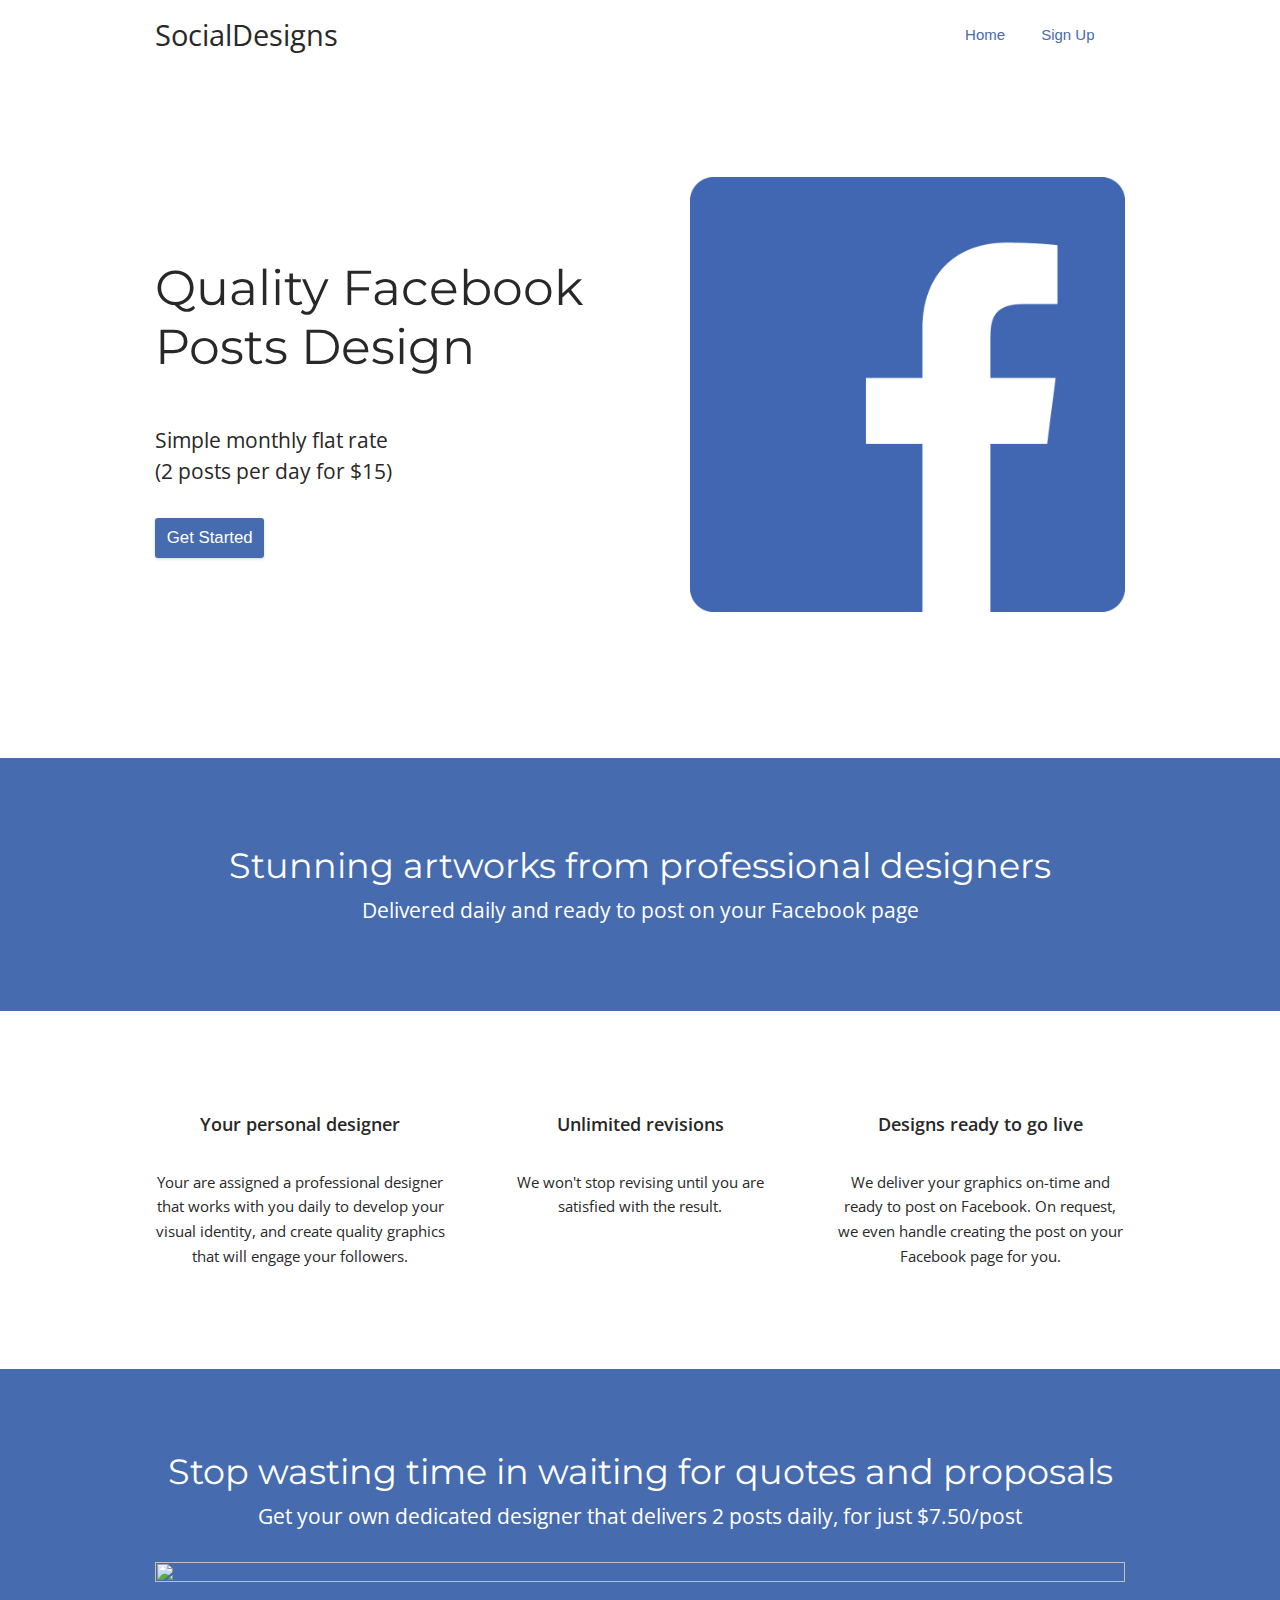
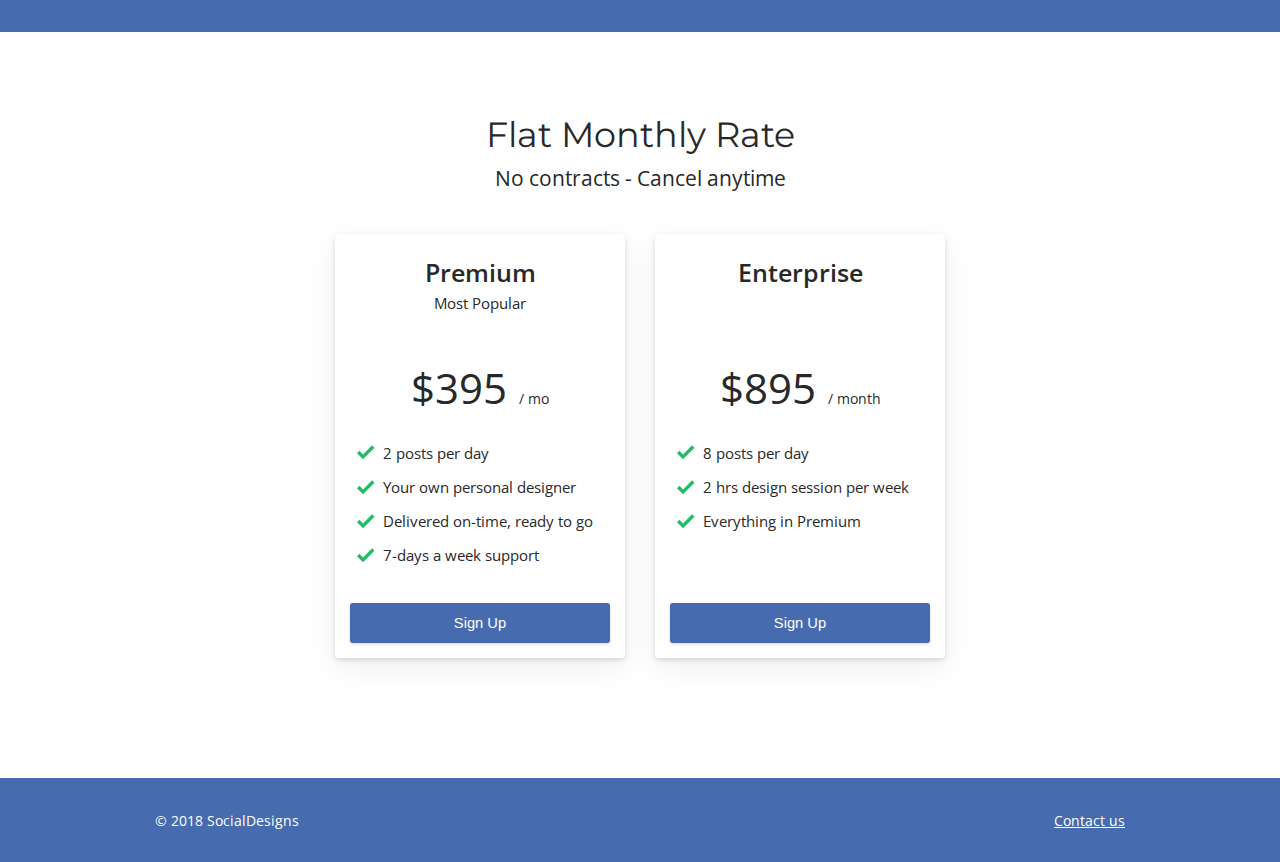
==== commit a14a3350: "Add navbar" ====
--- a/index.html
+++ b/index.html
@@ -20,6 +20,12 @@
               SocialDesigns
             </a>
             <nav id="headerNav" class="header__nav">
+              <a href="/" class="btn btn--c btn--plain" style="color:rgba(70,107,174,1)">
+                Home
+              </a>
+              <a href="/sign-up" class="btn btn--c btn--plain" style="color:rgba(70,107,174,1)">
+                Sign Up
+              </a>
               <div class="header__navCtas">
               </div>
             </nav>
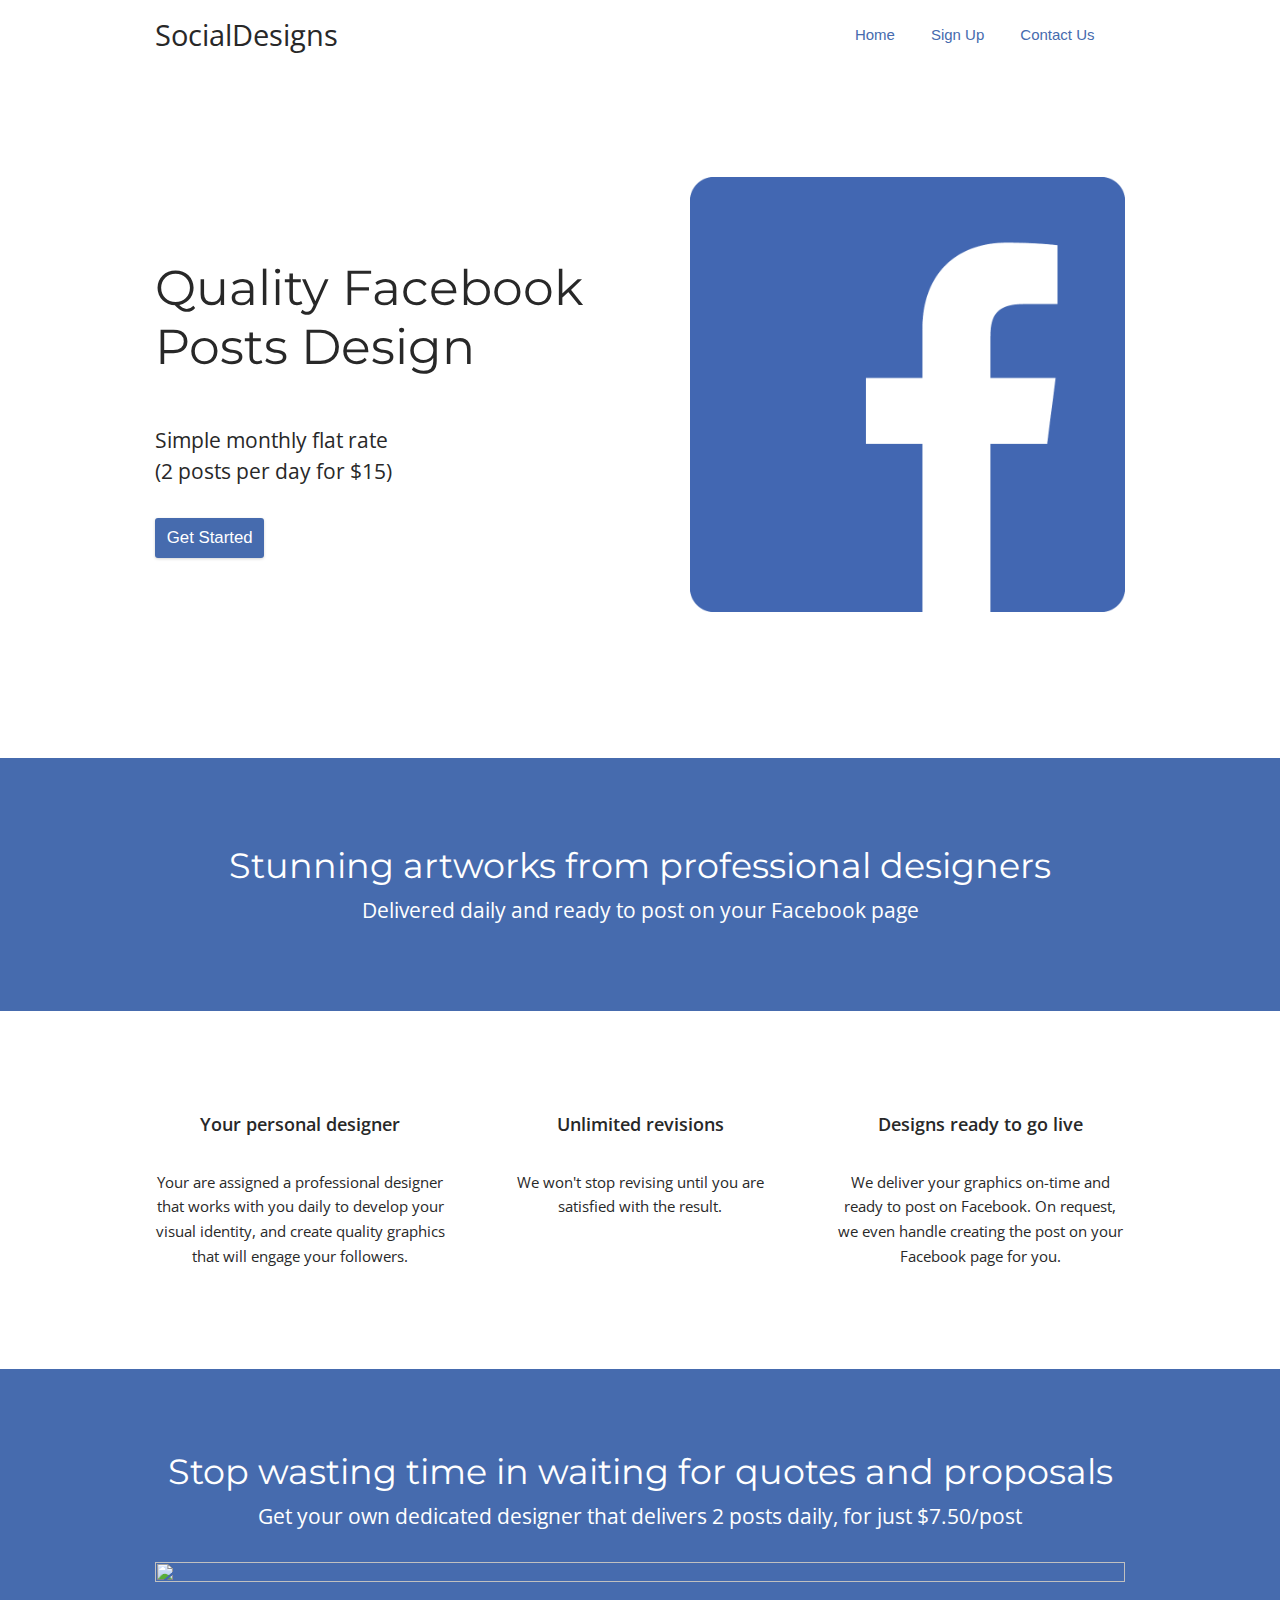
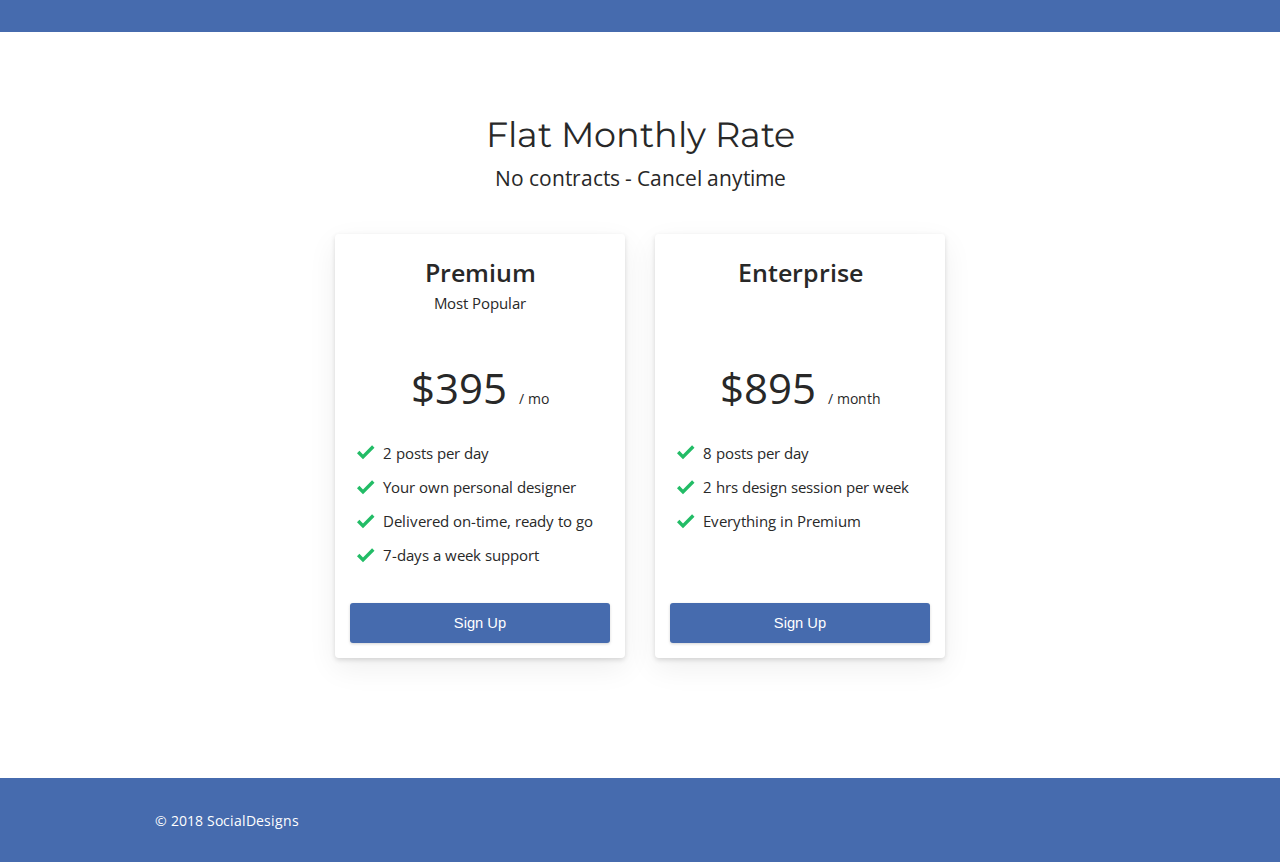
==== commit 13eb1d23: "Move contact-us to header" ====
--- a/index.html
+++ b/index.html
@@ -2,10 +2,11 @@
   <head>
     <meta charSet="utf-8"/>
     <meta http-equiv="x-ua-compatible" content="ie=edge"/>
+    <meta name="google-site-verification" content="f13I7-xBiqfpTk6_JQY_DQdR8V-W9q0ULbywdMDRzSc" />
     <title>
-      Daily Facebook Posts Design - SocialDesigns
+      Facebook Posts Design for Businesses - SocialDesigns
     </title>
-    <meta name="description" content="This description shows when you share a link to your page on Facebook or Twitter."/>
+    <meta name="description" content="Quality Facebook posts design for businesses that market their products on Facebook. Monthly flat rate. Just $7.50/post."/>
     <meta name="viewport" content="width=device-width, initial-scale=1, shrink-to-fit=no"/>
     <link rel="icon" href="favicon.ico"/>
     <link rel="stylesheet" href="styles.css"/>
@@ -25,6 +26,8 @@
               </a>
               <a href="/sign-up" class="btn btn--c btn--plain" style="color:rgba(70,107,174,1)">
                 Sign Up
+              </a><a href="mailto:hello@socialdesigns.co" class="btn btn--c btn--plain" style="color:rgba(70,107,174,1)">
+                Contact Us
               </a>
               <div class="header__navCtas">
               </div>
@@ -318,9 +321,6 @@
                 </span>
               </div>
               <nav class="footer__linkRow">
-                <a href="mailto:hello@socialdesigns.co">
-                  Contact us
-                </a>
               </nav>
             </div>
           </div>
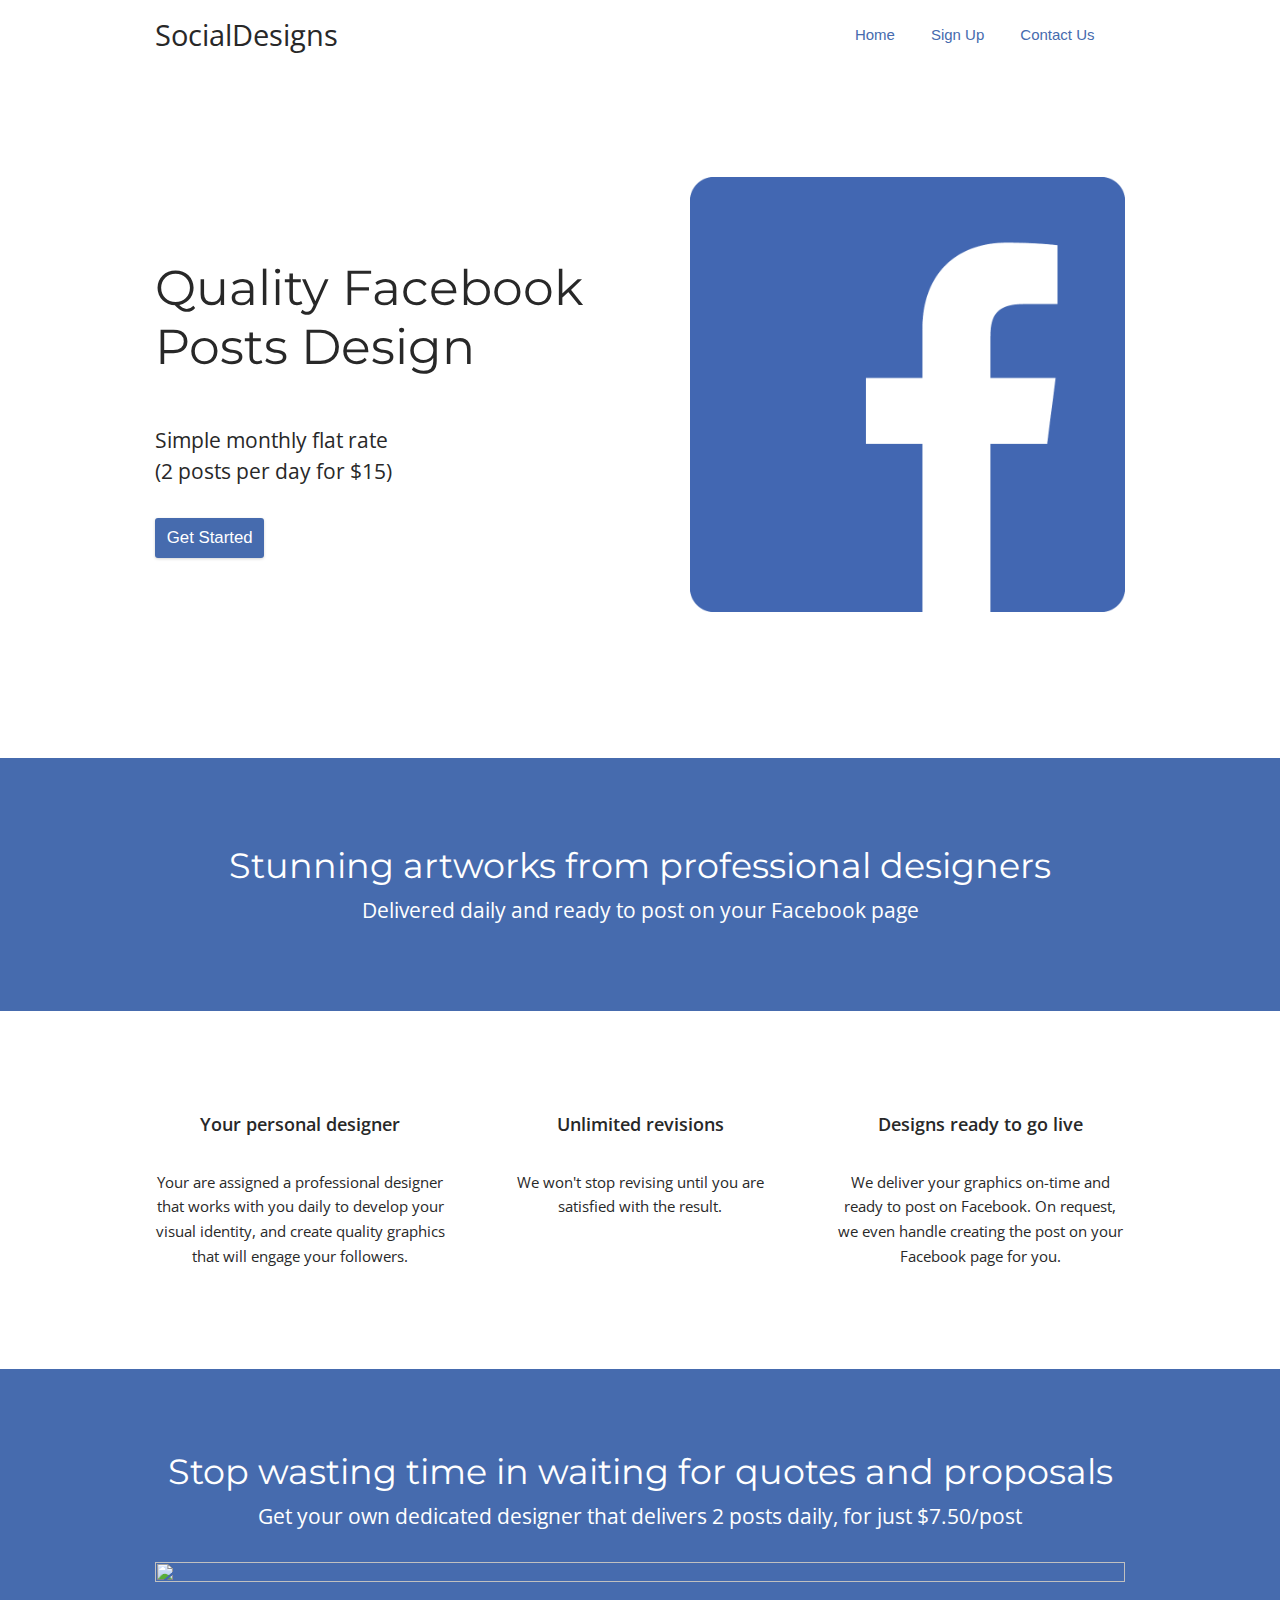
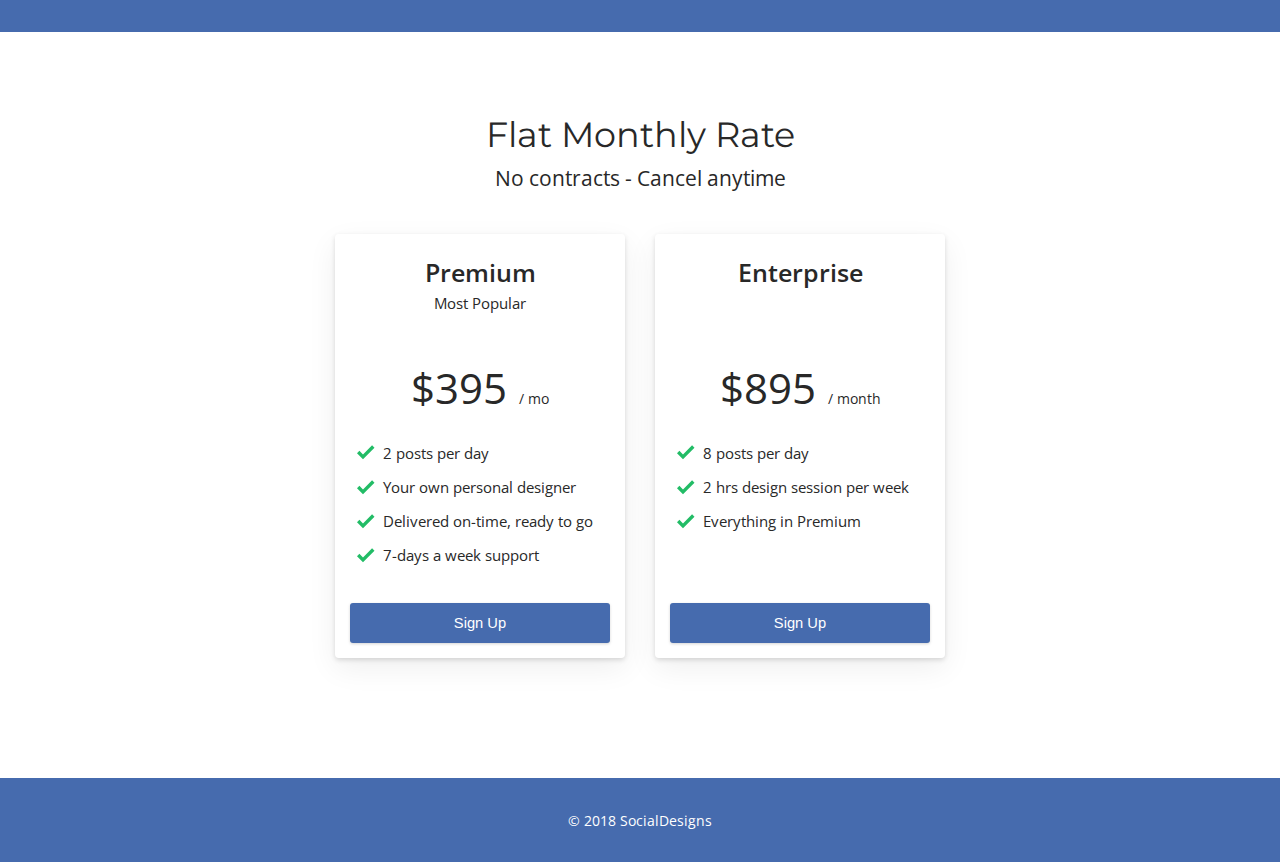
==== commit 09c13a2a: "Integrations" ====
--- a/index.html
+++ b/index.html
@@ -11,6 +11,17 @@
     <link rel="icon" href="favicon.ico"/>
     <link rel="stylesheet" href="styles.css"/>
     <link href="https://fonts.googleapis.com/css?family=Montserrat|Open+Sans:400,600,700" rel="stylesheet"/>
+    <script async="" src="https://www.googletagmanager.com/gtag/js?id=UA-16648648-9">
+    </script>
+    <script>
+      window.dataLayer = window.dataLayer || [];
+      function gtag() { dataLayer.push(arguments); }
+      gtag('js', new Date());
+      gtag('config', 'UA-16648648-9');
+    </script>
+    <script>
+      window.$crisp = []; window.CRISP_WEBSITE_ID = "cd0030fd-1c6b-416c-ae90-f03514a46b23"; (function () { d = document; s = d.createElement("script"); s.src = "https://client.crisp.chat/l.js"; s.async = 1; d.getElementsByTagName("head")[0].appendChild(s); })();
+    </script>
   </head>
   <body>
     <div style="font-family:&#x27;Open Sans&#x27;, Arial, serif;font-size:14px">
--- a/styles.css
+++ b/styles.css
@@ -1 +1 @@
-/*! normalize.css v8.0.0 | MIT License | github.com/necolas/normalize.css */html{line-height:1.15;-webkit-text-size-adjust:100%}body{margin:0}h1{font-size:2em;margin:.67em 0}hr{box-sizing:content-box;height:0;overflow:visible}pre{font-family:monospace,monospace;font-size:1em}a{background-color:transparent}abbr[title]{border-bottom:none;text-decoration:underline;text-decoration:underline dotted}b,strong{font-weight:bolder}code,kbd,samp{font-family:monospace,monospace;font-size:1em}small{font-size:80%}sub,sup{font-size:75%;line-height:0;position:relative;vertical-align:baseline}sub{bottom:-.25em}sup{top:-.5em}img{border-style:none}button,input,optgroup,select,textarea{font-family:inherit;font-size:100%;line-height:1.15;margin:0}button,input{overflow:visible}button,select{text-transform:none}[type=button],[type=reset],[type=submit],button{-webkit-appearance:button}[type=button]::-moz-focus-inner,[type=reset]::-moz-focus-inner,[type=submit]::-moz-focus-inner,button::-moz-focus-inner{border-style:none;padding:0}[type=button]:-moz-focusring,[type=reset]:-moz-focusring,[type=submit]:-moz-focusring,button:-moz-focusring{outline:1px dotted ButtonText}fieldset{padding:.35em .75em .625em}legend{box-sizing:border-box;color:inherit;display:table;max-width:100%;padding:0;white-space:normal}progress{vertical-align:baseline}textarea{overflow:auto}[type=checkbox],[type=radio]{box-sizing:border-box;padding:0}[type=number]::-webkit-inner-spin-button,[type=number]::-webkit-outer-spin-button{height:auto}[type=search]{-webkit-appearance:textfield;outline-offset:-2px}[type=search]::-webkit-search-decoration{-webkit-appearance:none}::-webkit-file-upload-button{-webkit-appearance:button;font:inherit}details{display:block}summary{display:list-item}[hidden],template{display:none}body{font-family:-apple-system,BlinkMacSystemFont,Segoe UI,Helvetica,Arial,sans-serif;font-size:14px;line-height:1.5;font-weight:400;font-style:normal;color:#24292e;background-color:#fff;-moz-osx-font-smoothing:grayscale;-webkit-text-size-adjust:100%;-webkit-font-smoothing:antialiased;text-rendering:optimizeLegibility}.wr{max-width:1030px;width:100%;margin:0 auto;padding:0 30px;box-sizing:border-box}@media only screen and (max-width:700px){.wr{padding:0 15px}}.btn{display:inline-flex;justify-content:center;align-items:center;text-decoration:none;margin:0;padding:0 .7em;height:2.4em;line-height:2.4em;border:none;outline:none;border-radius:3px;font-family:-apple-system,BlinkMacSystemFont,Segoe UI,Helvetica,Arial,sans-serif;font-weight:500;font-size:1.05em;cursor:pointer;transition:all .2s ease-in-out}.btn--large{font-size:1.2em}.btn--plain{background:transparent}.btn--a{background:#fff}.btn--a.btn--primary,.btn--a.btn--secondary{box-shadow:0 4px 6px rgba(50,50,93,.11),0 1px 3px rgba(0,0,0,.08)}.btn--a.btn--primary:hover,.btn--a.btn--secondary:hover{box-shadow:0 4px 10px rgba(50,50,93,.226),0 1px 3px rgba(0,0,0,.08);background:#fefefe}.btn--a.btn--plain{background:transparent;text-decoration:underline}.btn--b{position:relative;padding:0 15px;border-radius:1.2em;box-shadow:inset 0 0 0 1px;backface-visibility:hidden}.btn--b.btn--primary:hover{box-shadow:0 4px 10px rgba(50,50,93,.226),0 1px 3px rgba(0,0,0,.08)}.btn--b.btn--secondary:after{content:"";position:absolute;top:0;right:0;bottom:0;left:0;border-radius:1.3em;color:inherit;transition:box-shadow .1s linear;box-shadow:inset 0 0 0 0}.btn--b.btn--secondary:hover:after{box-shadow:inset 0 0 0 3px}.btn--b.btn--primary{box-shadow:none}.btn--b.btn--plain{box-shadow:none;text-decoration:underline}.btn--c.btn--primary,.btn--c.btn--secondary{transition:box-shadow .2s ease;backface-visibility:none}.btn--c.btn--primary{box-shadow:0 1px 3px rgba(0,0,0,.171)}.btn--c.btn--secondary{box-shadow:inset 0 0 0 1px,0 1px 2px rgba(0,0,0,.171)}.btn--c.btn--primary:hover,.btn--c.btn--secondary:hover{transform:translateY(-1px);box-shadow:0 4px 10px rgba(50,50,93,.226),0 1px 3px rgba(0,0,0,.08)}.btn--c.btn--secondary:hover{box-shadow:inset 0 0 0 1px,0 4px 10px rgba(50,50,93,.226),0 1px 3px rgba(0,0,0,.08)}.btn--loading{cursor:wait;pointer-events:none}.btn--loading:after{content:"";height:16px;width:16px;border:2px solid hsla(0,0%,100%,.3);border-right-color:rgba(0,0,0,.3);border-radius:50%;margin-left:.6em;animation:a;animation-duration:.8s;animation-iteration-count:infinite;animation-timing-function:linear}.btn--success{color:#fff!important;background:#22bc66!important}.btn--success:after{content:"\2713";font-size:1.4em;padding-left:9px}@keyframes a{0%{transform:rotate(0deg)}to{transform:rotate(1turn)}}.section{position:relative;display:flex;flex-direction:column;padding:50px 0;overflow:hidden}.section--noPadding{padding:0}.section--light{color:#fff}.section--dark{color:#000}.section__title{margin:30px 0 5px;text-align:center;font-weight:700;font-size:2.5em;line-height:1.3em}.section__title.standalone{margin-bottom:30px}.section__subtitle{text-align:center;margin:0;margin-bottom:30px;font-weight:500;color:#000000b3;font-size:16pt}.section__subtitle.standalone{margin-top:30px}.section__subtitle.left,.section__title.left{text-align:left}.icon{background-size:100%;background-size:contain;background-position:50%;background-repeat:no-repeat}.icon--circle{background-color:#bbb;border-radius:50%;padding:10px;background-size:calc(100% - 20px)}.icon--large.icon--circle,.icon--xlarge.icon--circle{padding:15px;background-size:calc(100% - 30px)}.media--image{width:100%}.media--image,.media--video{object-fit:contain;max-width:100%;max-height:100%}.media--video.media--cover{object-fit:cover;width:auto;width:100%;max-height:100vh}.header{display:flex;position:absolute;left:0;top:10px;right:0;z-index:8;height:50px}.header .wr{display:flex;flex-wrap:wrap;justify-content:space-between}.headerSpacer{height:70px;width:100%}.header__nav{display:flex}.header__nav--hidden{display:none}.header__nav .btn{color:inherit;line-height:50px;margin:0 15px;font-size:15px}.header__nav .btn:first-child{margin-left:0}.header__logo{margin:0;margin-right:40px;padding:0;font-size:22pt;line-height:50px;color:inherit;text-decoration:none;white-space:nowrap}.header__logoImg{display:flex}.header__logoImg img{margin:auto}.header__navCtas{display:flex;margin-left:20px}.header__navCtas:first-child{margin-left:0}.header__nav .btn{display:block;line-height:34px;margin-top:8px;margin-right:0;white-space:nowrap}.headerMenu{position:fixed;display:none;top:-10px;right:0;bottom:10px;left:0}.headerMenu--visible{display:block;z-index:9}.headerMenu__backdrop{position:fixed;top:0;right:0;bottom:0;left:0;background:#00000080}.headerMenu__links{position:relative;max-width:300px;background:#fff;border-radius:5px;margin:20px auto;margin-top:50px;padding:0;list-style:none;overflow:hidden}.headerMenu__links li{border-bottom:1px solid #eee}.headerMenu__links li:last-child{border-bottom:none}.headerMenu__links .btn{display:block;text-decoration:none;font-size:1.2em;text-align:center;border-radius:0}.headerMenu__links .btn:hover{box-shadow:none;transform:none}.headerMenu__close{position:relative;display:block;width:140px;background:#1e1e1e99;color:#fff;height:40px;text-align:center;line-height:40px;margin:0 auto;font-size:1.1em;border-radius:4px}@media only screen and (max-width:700px){.header__logo{font-size:18pt}}.section--hero{background-position:50%;background-size:cover}.heroWr{display:flex;justify-content:space-between;align-items:center}.heroWr--right{justify-content:center}.heroWr--bottom,.heroWr--center{flex-direction:column;justify-content:center}.heroWrapper{position:relative;z-index:3;display:flex;flex-direction:column;--margin-top-scale:1;--margin-bottom-scale:1;margin-top:150px;margin-top:calc(150px * var(--margin-top-scale));margin-bottom:150px;margin-bottom:calc(150px * var(--margin-bottom-scale))}.heroWrapper--left,.heroWrapper--right{max-width:50%;min-width:320px}.heroWrapper--bottom,.heroWrapper--center{text-align:center}.heroWrapper--bottom{margin-top:60px}.heroWrapper--pd.heroWrapper--bottom,.heroWrapper--pd.heroWrapper--center{margin-top:80px;margin-bottom:60px}.hero__title{margin:0;font-weight:700;font-size:3.5em;line-height:1.2;margin-bottom:17px;white-space:pre-line}.hero__subtitle{font-weight:500;max-width:500px;margin:0;white-space:pre-line}.heroWrapper--bottom .hero__subtitle,.heroWrapper--center .hero__subtitle{margin:0 auto}.hero__ctas{margin-top:30px}.hero__ctas .btn{margin:0 10px}.hero__ctas .btn:first-child{margin-left:0}.hero__ctas .btn:last-child{margin-right:0}.hero__ctaInfo{display:inline;margin-top:10px;max-width:230px;font-size:.9em;opacity:.7}.heroWrapper--bottom .hero__ctaInfo,.heroWrapper--center .hero__ctaInfo{margin:10px auto}@media only screen and (max-width:700px){.heroWr{flex-direction:column}.heroWrapper--left,.heroWrapper--right{max-width:none;margin-top:80px;margin-bottom:60px;text-align:center}.hero__subtitle{margin:0 auto}.hero__ctaInfo{margin:10px auto}}@media only screen and (max-width:400px){.hero__title{font-size:28pt}.hero__subtitle{font-size:14pt}}.pricing{margin:40px 0}.pricing,.pricingTiers{display:flex;justify-content:center}.pricingTiers{flex-wrap:wrap}.pricingTierWrapper{display:flex;width:290px;justify-content:center;margin:0 15px;margin-bottom:30px;box-shadow:0 2px 5px rgba(0,0,0,.137),0 10px 30px #00000011;border-radius:4px}.pricingTierWrapper:last-child{margin-right:none}.pricingTier{position:relative;flex-grow:1;padding:20px 20px 80px}.pricingTier__title{margin:0;text-align:center;font-size:1.8em}.pricingTier__description{margin:0;text-align:center;font-size:1.1em;height:50px}.pricingTier__price{margin:25px 0;text-align:center;height:50px}.pricingTier .price{font-size:3em;line-height:1}.pricingTier .interval{color:#727272;padding-left:1px}.pricingTier__features{margin:0;padding:0;padding-left:2px}.pricingTier__features li{display:flex;align-items:center;margin-bottom:12px;font-size:1.05em}.pricingTier__features svg{width:18px;margin-right:8px}.pricingTier .btn{position:absolute;bottom:15px;left:15px;right:15px;padding:0;text-align:center;height:40px}.pricingSimple{display:flex;box-shadow:0 0 25px rgba(40,47,60,.05),0 20px 25px rgba(40,47,60,.05),0 3px 4px rgba(40,47,60,.05);border-radius:4px;max-width:700px}.pricingSimple__info{width:50%;padding:30px}.pricingSimple__featureWrapper{width:50%;display:flex;flex-direction:column;justify-content:center;align-items:center;padding:30px}.pricingSimple__features{margin:0;padding:0}.pricingSimple__features li{padding-bottom:14px}.pricingSimple__features li:last-child{padding-bottom:0}.pricingSimple__title{font-size:1.2em;margin:0}.pricingSimple__description{margin:0}.pricingSimple__price{margin-top:20px;margin-bottom:12px}.pricingSimple__price .price{font-size:2.5em}.pricingSimple__price .interval{color:#727272;padding-left:1px}.pricingTableWrapper{width:100%;overflow:auto}.pricingTable{width:100%;border-collapse:collapse;overflow-x:scroll}.pricingTable th{font-size:1.2em}.pricingTable td,.pricingTable th{width:230px;min-width:120px;text-align:center}.pricingTable td{font-size:1.1em;border-bottom:1px solid #7e7e7e34;border-color:var(--pricing-border-color);padding:12px 0}.pricingTable td:first-child{text-align:left}.pricingTable tr:last-child td{border-bottom:none}.pricingTable tr.price td{font-size:2em;border-bottom:none;padding-bottom:0;padding-top:0}.pricingTable tr.interval td{padding-top:2px;font-size:.9em}.pricingTable .btn{font-size:1em}.pricingTable td svg{vertical-align:middle;width:20px;height:20px}.pricingTable tr.ctas td{padding-top:16px}.pricingTable .tooltip svg{opacity:.6;vertical-align:middle;margin-left:4px;width:20px;height:20px}@media only screen and (max-width:560px){.pricingSimple{flex-direction:column}.pricingSimple__info{text-align:center}.pricingSimple__featureWrapper,.pricingSimple__info{width:auto}}.features{display:flex;justify-content:center;margin:50px 0;justify-content:space-between}.feature{margin:0 25px;box-sizing:border-box;width:33.33%}.features--center .feature{text-align:center}.feature:first-child{margin-left:0}.feature:last-child{margin-right:0}.feature__title{margin:0;margin-bottom:8px;font-weight:400;font-size:1.3em}.feature__description{overflow:auto;margin:0;margin-top:3px;color:#bbb;font-size:1.1em;line-height:1.6em;white-space:pre-line}.feature .icon{margin-bottom:20px}.features--center .icon{margin:0 auto;margin-bottom:20px}@media only screen and (max-width:760px){.features{flex-direction:column}.feature{width:100%;margin:0;margin-bottom:50px}.feature:last-child{margin-bottom:0}.features:not(.features--center) .feature .icon{float:left;margin-right:30px}.feature__title{margin-bottom:4px}}@media only screen and (max-width:450px){.feature{text-align:center}.features .feature .icon{float:none!important;margin:0 auto!important;margin-bottom:15px!important}}.zigzagItem{display:flex;--between-items-scale:1;margin:50px 0;margin:calc(50px * var(--between-items-scale)) 0;align-items:center;justify-content:center}.zigzagItem:last-child{margin-bottom:0}.zigzagItem__graphic{display:flex;width:50%;height:350px;max-width:350px;align-items:center}.zigzagItem__content{position:relative;max-width:350px;width:50%}.zigzagItem--right .zigzagItem__content{margin-right:50px}.zigzagItem--left .zigzagItem__content{margin-left:120px}.zigzagItem__title{position:relative;margin:0;z-index:1;line-height:1.1em;font-size:2.3em;margin-bottom:8px}.zigzagItem__number{position:absolute;z-index:0;font-weight:600!important;font-size:72pt;opacity:.08;top:-75px;left:-50px;font-family:Helvetica,Arial}.zigzagItem__text{position:relative;margin:0;z-index:1;font-size:1.2em;white-space:pre-line}.zigzagItem .btn{margin-top:20px}@media only screen and (max-width:650px){.zigzagItem{margin:70px 0}.zigzagItem__graphic{height:200px}.zigzagItem__number{font-size:52pt;top:-45px;left:-70px}}@media only screen and (max-width:500px){.zigzagItem{flex-direction:column;padding:0 10px}.zigzagItem--left .zigzagItem__content,.zigzagItem--right .zigzagItem__content,.zigzagItem__content{margin:0;margin-bottom:10px;width:100%;max-width:none;order:1;text-align:center}.zigzagItem__graphic{max-width:300px;width:100%;height:300px;order:2}.zigzagItem__number{position:relative;width:50px;font-size:17px;line-height:26px;top:0;left:0;opacity:.5;text-align:center}}.faq{max-width:800px;margin:50px auto;column-count:2;column-gap:50px}.faqItem{display:inline-block;overflow:hidden;width:100%;margin-bottom:30px}.faqItem__question{margin:0;margin-bottom:5px;font-size:1.08em}.faqItem__answer{margin:0;font-size:1.08em}@media only screen and (max-width:500px){.faq{column-count:1}}.section--footer{padding:15px 0;margin:0;z-index:7}.footer{display:flex;justify-content:space-between;align-items:center;min-height:54px}.footerBadge{position:absolute;right:20px;bottom:20px;background:#fff;color:#222;text-decoration:none;font-weight:500;font-family:-apple-system,BlinkMacSystemFont,Segoe UI,Helvetica,Arial,sans-serif;padding:5px 9px;border-radius:3px;animation:b;animation-duration:1.5s;transition:all .3s ease;transition-property:background color;z-index:6;box-shadow:0 1px 3px #0003,0 6px 13px #0000001a}.footerBadge span{color:#186aff;transition:color .3s ease}.footerBadge--production{position:fixed;right:20px;bottom:20px}.footerBadge:hover,.footerBadge:hover span{color:#fff;background:#186aff}@keyframes b{0%{transform:scale(.8);opacity:0}80%{transform:scale(.8);opacity:0}to{transform:scale(1);opacity:1}}.footer__social{display:flex;list-style-type:none}.footer__social li{margin-left:20px}.footer__social a{display:flex;height:26px;width:26px;align-items:center}.footer__social svg{height:26px}.footer__linkRow a{color:inherit;margin:0 8px}.footer__linkRow a:first-child{margin-left:0}.footer__linkRow a:last-child{margin-right:0}.section--logos{padding:15px 0}.logos{display:flex;justify-content:space-between}.logos__logo{height:80px;width:100px;background-repeat:no-repeat;background-position:50%;background-size:contain;margin:0 20px;opacity:.8}@media only screen and (max-width:500px){.logos{flex-wrap:wrap;justify-content:center}.logos__logo{width:60px;height:40px}}.team{display:flex;justify-content:space-between;margin:60px 0}.team--center{text-align:center}.team__member{flex-grow:1;margin:0 20px}.member__avatar{height:80px;width:80px;background:#fafafa;border-radius:50%;background-size:cover}.team--center .member__avatar{margin:0 auto}.member__name{margin:0;margin-top:14px;font-size:1.3em}.member__role{margin:0;font-weight:400;font-size:1.1em}.member__description{margin:0;margin-top:10px;font-size:1.1em;line-height:1.6em}@media only screen and (max-width:770px){.team{flex-direction:column;align-items:center;text-align:center}.team__member{max-width:300px;margin-bottom:40px}.member__avatar{margin:0 auto}.team__member:last-child{margin-bottom:0}}.testimonials{display:flex;flex-direction:column;margin:30px 0}.testimonial{position:relative;max-width:400px;margin:30px auto}.testimonial:before{content:"\201C";position:absolute;font-family:Georgia,Times New Roman,Times,serif;font-size:122pt;top:-72px;left:-30px;z-index:0;opacity:.1}.testimonial__quote{position:relative;line-height:23px;margin:0;margin-bottom:10px;font-size:1.1em;line-height:1.6em}.testimonial__about,.testimonial__name{font-size:1.1em}.pd{position:relative;display:flex;z-index:4}.pd--bottom,.pd--top{max-height:400px;align-items:center;justify-content:center}.pd--bottom{margin-bottom:-50px;align-items:normal;justify-content:center}.pd--top{margin-top:50px}.pd--left,.pd--right{margin-top:30px;max-height:500px;align-items:center;justify-content:center}.pd--left{margin-right:50px}.pd--right{margin-left:50px}.pd__browser,.pd__imgBox{display:block;border-radius:8px;max-width:100%;max-height:100%;overflow:hidden;margin:0 auto;box-shadow:0 3px 6px #0000001a,0 10px 22px #0003;background-color:#fff}.pd__browser{width:500px;height:350px}.pd__imgBox{object-fit:contain;border-radius:0}.pd__imgBox video{width:100%;height:auto;max-height:100%;object-fit:contain;object-position:left}.pd--bottom .pd__imgBox video{object-position:center}.pd--left .pd__imgBox,.pd--right .pd__imgBox{max-height:500px}.pd--bottom .pd__imgBox,.pd--top .pd__imgBox{max-height:400px}.pd--bottom .pd__imgBox video,.pd--top .pd__imgBox video{max-height:400px;width:auto;max-width:100%}.pd--bottom .pd__browser{border-radius:8px 8px 0 0}.pd__imgBox--transparent{box-shadow:none;background-color:transparent}.pd--bottom .pd__imgBox--transparent{background-position:top}.pd__browserChrome{height:12px;background:#fefefe;padding:12px}.pd__browserActions{height:12px;width:12px;background:#fe6058;box-shadow:20px 0 0 #febe2e,40px 0 0 #29cc42;border-radius:50%}.pd__browserContent{height:calc(100% - 36px);background-size:cover;background-position:0 0}.pd__browserContent video{object-fit:cover}.pd__smartphones{position:relative;display:flex;justify-content:center}.pd--bottom .pd__smartphones{max-height:370px}.pd--right .pd__smartphones{transform:translateY(20px)}.pd__sp{position:relative;display:flex;justify-content:center;align-items:center;width:230px;height:475px;background:#fff;border-radius:38px;box-shadow:0 3px 35px #0003,inset 0 2px 5px #0003,inset 0 0 10px rgba(0,0,0,.1)}.pd--dark .pd__sp{background:#242424}.pd__sp--small{width:161px;height:333px;border-radius:25px}.pd__sp--slanted:first-child{transform:rotate(-12deg) scale(.95) translate(40px,20px)}.pd__sp--slanted:last-child{transform:rotate(12deg)}.pd__sp__screen{border:2px solid #f9f9f9;height:380px;width:200px;background-size:cover;background-position:top}.pd--dark .pd__sp__screen{border:none}.pd__sp--small .pd__sp__screen{height:266px;width:140px}.pd__crossPlatform{position:relative;display:flex;justify-content:center}.pd--bottom .pd__crossPlatform{max-height:370px;max-width:580px;margin:0 auto;margin-bottom:50px}.pd--right .pd__crossPlatform{transform:translateX(40px)}.pd__crossPlatform .pd__sp{position:absolute;left:-40px;top:70px}.pd--bottom .pd__crossPlatform .pd__sp{top:33px;left:-20px}.pd__laptop{position:relative;width:500px;height:350px;flex-shrink:0;display:flex;justify-content:center;align-items:center;background:#fff;border-radius:30px 30px 20px 20px;box-shadow:0 3px 35px #0003,inset 0 5px 5px rgba(0,0,0,.089),inset 0 -13px 13px #0000000a,inset 0 0 10px #0000001a}.pd--dark .pd__laptop{background:#242424}.pd__laptop:before{content:"";position:absolute;bottom:-6px;left:-36px;right:-36px;height:9px;background:#e3e8ed;border-bottom-left-radius:25% 100%;border-bottom-right-radius:25% 100%}.pd--dark .pd__laptop:before{background:#242424}.pd__laptop:after{content:"";position:absolute;bottom:3px;height:5px;left:-36px;right:-36px;background:#fff;border-radius:3px 3px 0 0}.pd--dark .pd__laptop:after{background:#43494e}.pd__laptop__screen{border:2px solid #f9f9f9;height:290px;width:460px;background-size:460px auto}.pd--dark .pd__laptop__screen{border:none}@media only screen and (max-width:700px){.pd--left,.pd--right{margin-left:0;margin-right:0}.pd--right .pd__imgBox{max-height:400px}.pd--left .pd__imgBox video,.pd--right .pd__imgBox video{max-height:400px;width:auto;max-width:100%}}.contact{display:flex;flex-direction:column;max-width:570px;margin:50px auto}.contact .btn{align-self:flex-end}.contact__row{display:flex;flex-direction:row;justify-content:space-between}.contact__row .contact__item{flex-grow:1;padding:0 15px;width:calc(50% - 30px)}.contact__row .contact__item:first-child{padding-left:0}.contact__row .contact__item:last-child{padding-right:0}.contact__item{display:flex;flex-direction:column;margin-bottom:20px}.contact__item label{margin-bottom:3px}.contact__item input,.contact__item textarea{border:2px solid hsla(0,0%,49%,.3);border-radius:3px;font-size:1.15em;padding:10px;background:transparent}.contact__item textarea{min-height:100px}.contact__item .optional{font-weight:400}.contact__error{background:#ffe6e6;color:#8f1414;padding:10px;margin-bottom:15px;border-radius:4px;text-align:center}.contact__error:empty{display:none}@media only screen and (max-width:500px){.contact__row{flex-direction:column}.contact__row .contact__item{width:auto;padding:0}}.grid{display:flex;justify-content:space-between;flex-wrap:wrap;margin-top:50px}.grid--center{text-align:center}.gridItem{width:calc(33.3333% - 50px);margin-bottom:60px}.grid--center .icon{margin:0 auto}.gridItem__title{margin:0;margin-top:18px;font-size:1.3em}.gridItem__description{margin:0;font-size:1.1em}@media only screen and (max-width:800px){.gridItem{width:calc(50% - 25px)}}@media only screen and (max-width:550px){.gridItem{width:100%}}.inlineForm{display:inline-flex;align-items:center}.heroWrapper--left .inlineForm,.heroWrapper--right .inlineForm{align-items:flex-start}.inlineForm.long{flex-direction:column}.inlineForm--a{box-shadow:0 4px 6px rgba(50,50,93,.11),0 1px 3px rgba(0,0,0,.08)}.inlineForm--c{box-shadow:0 1px 3px rgba(0,0,0,.171)}.inlineForm.long{box-shadow:none}.inlineForm__input{position:relative;width:200px;height:40px;flex-grow:1;z-index:2;border:none;padding:0 12px;font-size:1.1em}.inlineForm.long .inlineForm__input{margin-bottom:10px;text-align:center;width:240px}.heroWrapper--left .inlineForm__input,.heroWrapper--right .inlineForm__input{text-align:left}.inlineForm__input.error{box-shadow:inset 0 0 0 2px #ff470f}.inlineForm--a .inlineForm__input,.inlineForm--c .inlineForm__input{border-radius:3px 0 0 3px}.inlineForm--a.long .inlineForm__input,.inlineForm--c.long .inlineForm__input{border-radius:3px}.inlineForm--b .inlineForm__input{padding-left:16px;border-radius:1.4em 0 0 1.4em}.inlineForm--b.long .inlineForm__input{padding:0 16px;border-radius:1.4em}.inlineForm .btn{position:relative;height:40px;box-shadow:none;margin:0}.inlineForm:not(.long) .btn{border-top-left-radius:0;border-bottom-left-radius:0}.inlineForm.long .btn{display:block}.inlineForm .btn:hover{transform:none}@media only screen and (max-width:700px){.heroWrapper--left .inlineForm,.heroWrapper--right .inlineForm{align-items:center}}.divider svg{position:absolute;left:0;bottom:-5px;width:100vw;min-width:800px}.divider--over{z-index:5}.section--cta .wr{display:flex;justify-content:space-between;align-items:center}.section--center.section--cta .wr{flex-direction:column}.cta__titles .section__title{margin-top:0}.section--center .cta__titles{margin-bottom:20px}.section--left .cta__titles *{text-align:left!important}.cta__ctas{margin-left:60px}.section--center .cta__ctas{margin-left:0}.cta__ctas .btn{margin:10px 0;margin-left:30px}.cta__ctas .btn:first-child{margin-left:0}@media only screen and (max-width:700px){.section--cta .wr{flex-direction:column;justify-content:center}.cta__titles{margin-bottom:20px}.cta__ctas{margin-left:0}}.textBody{font-size:1.2em}.textBody--center{text-align:center}.mkd{line-height:1.5;word-wrap:break-word}.mkd a{background-color:transparent}.mkd a:active,.mkd a:hover{outline-width:0}.mkd strong{font-weight:inherit;font-weight:bolder}.mkd h1{margin:.67em 0}.mkd img{border-style:none}.mkd code,.mkd kbd,.mkd pre{font-family:monospace,monospace;font-size:1em}.mkd hr{box-sizing:content-box;overflow:visible}.mkd input{font:inherit;margin:0;overflow:visible}.mkd [type=checkbox]{padding:0}.mkd *,.mkd [type=checkbox]{box-sizing:border-box}.mkd input{font-family:inherit;font-size:inherit;line-height:inherit}.mkd a{color:#0366d6;text-decoration:none}.mkd a:hover{text-decoration:underline}.mkd strong{font-weight:600}.mkd hr{height:0;margin:15px 0;overflow:hidden;background:transparent;border-bottom:1px solid #dfe2e5}.mkd hr:after,.mkd hr:before{display:table;content:""}.mkd hr:after{clear:both}.mkd table{border-spacing:0;border-collapse:collapse}.mkd td,.mkd th{padding:0}.mkd h1,.mkd h2,.mkd h3,.mkd h4,.mkd h5,.mkd h6{margin-top:0;margin-bottom:0}.mkd h1{font-size:32px;font-weight:600}.mkd h2{font-size:24px;font-weight:600}.mkd h3{font-size:20px;font-weight:600}.mkd h4{font-size:16px;font-weight:600}.mkd h5{font-size:14px;font-weight:600}.mkd h6{font-size:12px;font-weight:600}.mkd p{margin-top:0;margin-bottom:10px}.mkd blockquote{margin:0}.mkd ol,.mkd ul{padding-left:0;margin-top:0;margin-bottom:0}.mkd ol ol,.mkd ul ol{list-style-type:lower-roman}.mkd ol ol ol,.mkd ol ul ol,.mkd ul ol ol,.mkd ul ul ol{list-style-type:lower-alpha}.mkd dd{margin-left:0}.mkd code,.mkd pre{font-family:SFMono-Regular,Consolas,Liberation Mono,Menlo,Courier,monospace;font-size:12px}.mkd pre{margin-top:0;margin-bottom:0}.mkd:after,.mkd:before{display:table;content:""}.mkd:after{clear:both}.mkd>:first-child{margin-top:0!important}.mkd>:last-child{margin-bottom:0!important}.mkd a:not([href]){color:inherit;text-decoration:none}.mkd blockquote,.mkd dl,.mkd ol,.mkd p,.mkd pre,.mkd table,.mkd ul{margin-top:0;margin-bottom:16px}.mkd hr{height:.25em;padding:0;margin:24px 0;background-color:#e1e4e8;border:0}.mkd blockquote{padding:0 1em;color:#6a737d;border-left:.25em solid #dfe2e5}.mkd blockquote>:first-child{margin-top:0}.mkd blockquote>:last-child{margin-bottom:0}.mkd kbd{font-size:11px;border:1px solid #c6cbd1;border-bottom-color:#959da5;box-shadow:inset 0 -1px 0 #959da5}.mkd h1,.mkd h2,.mkd h3,.mkd h4,.mkd h5,.mkd h6{margin-top:24px;margin-bottom:16px;font-weight:600;line-height:1.25}.mkd h1{font-size:2em}.mkd h1,.mkd h2{padding-bottom:.3em;border-bottom:1px solid #eaecef}.mkd h2{font-size:1.5em}.mkd h3{font-size:1.25em}.mkd h4{font-size:1em}.mkd h5{font-size:.875em}.mkd h6{font-size:.85em;color:#6a737d}.mkd ol,.mkd ul{padding-left:2em}.mkd ol ol,.mkd ol ul,.mkd ul ol,.mkd ul ul{margin-top:0;margin-bottom:0}.mkd li{word-wrap:break-all}.mkd li>p{margin-top:16px}.mkd li+li{margin-top:.25em}.mkd dl{padding:0}.mkd dl dt{padding:0;margin-top:16px;font-size:1em;font-style:italic;font-weight:600}.mkd dl dd{padding:0 16px;margin-bottom:16px}.mkd table{display:block;width:100%;overflow:auto}.mkd table th{font-weight:600}.mkd table td,.mkd table th{padding:6px 13px;border:1px solid #dfe2e5}.mkd table tr{background-color:#fff;border-top:1px solid #c6cbd1}.mkd table tr:nth-child(2n){background-color:#f6f8fa}.mkd img{max-width:100%;box-sizing:content-box;background-color:#fff}.mkd img[align=right]{padding-left:20px}.mkd img[align=left]{padding-right:20px}.mkd code{padding:.2em .4em;margin:0;font-size:85%;background-color:rgba(27,31,35,.05);border-radius:3px}.mkd pre{word-wrap:normal}.mkd pre>code{padding:0;margin:0;font-size:100%;word-break:normal;white-space:pre;background:transparent;border:0}.mkd pre{padding:16px;overflow:auto;font-size:85%;line-height:1.45;background-color:#f6f8fa;border-radius:3px}.mkd pre code{display:inline;max-width:auto;padding:0;margin:0;overflow:visible;line-height:inherit;word-wrap:normal;background-color:transparent;border:0}.mkd kbd{display:inline-block;padding:3px 5px;font:11px SFMono-Regular,Consolas,Liberation Mono,Menlo,Courier,monospace;line-height:10px;color:#444d56;vertical-align:middle;background-color:#fafbfc;border:1px solid #d1d5da;border-bottom-color:#c6cbd1;border-radius:3px;box-shadow:inset 0 -1px 0 #c6cbd1}.mkd :checked+.radio-label{position:relative;z-index:1;border-color:#0366d6}.mkd .task-list-item{list-style-type:none}.mkd .task-list-item+.task-list-item{margin-top:3px}.mkd .task-list-item input{margin:0 .2em .25em -1.6em;vertical-align:middle}.mkd hr{border-bottom-color:#eee}.tooltip{position:relative}.tooltip:after{content:attr(data-tooltip);top:-10px;width:200px;font-size:14px;background:#343538;color:#fff;padding:8px;border-radius:5px;line-height:18px}.tooltip:after,.tooltip:before{left:50%;position:absolute;transform:translate(-50%,-100%);display:none;pointer-events:none}.tooltip:before{content:"";top:0;margin-left:2px;height:0;width:0;border:6px solid transparent;border-top-color:#343538}.tooltip:hover:after,.tooltip:hover:before{display:block}.tooltip--right:before{top:50%;margin-left:10px;margin-top:2px;left:0;transform:translate(100%,-50%);border-top-color:transparent;border-right-color:#343538}.tooltip--right:after{top:50%;left:100%;margin-left:10px;transform:translateY(-50%)}+/*! normalize.css v8.0.0 | MIT License | github.com/necolas/normalize.css */html{line-height:1.15;-webkit-text-size-adjust:100%}body{margin:0}h1{font-size:2em;margin:.67em 0}hr{box-sizing:content-box;height:0;overflow:visible}pre{font-family:monospace,monospace;font-size:1em}a{background-color:transparent}abbr[title]{border-bottom:none;text-decoration:underline;text-decoration:underline dotted}b,strong{font-weight:bolder}code,kbd,samp{font-family:monospace,monospace;font-size:1em}small{font-size:80%}sub,sup{font-size:75%;line-height:0;position:relative;vertical-align:baseline}sub{bottom:-.25em}sup{top:-.5em}img{border-style:none}button,input,optgroup,select,textarea{font-family:inherit;font-size:100%;line-height:1.15;margin:0}button,input{overflow:visible}button,select{text-transform:none}[type=button],[type=reset],[type=submit],button{-webkit-appearance:button}[type=button]::-moz-focus-inner,[type=reset]::-moz-focus-inner,[type=submit]::-moz-focus-inner,button::-moz-focus-inner{border-style:none;padding:0}[type=button]:-moz-focusring,[type=reset]:-moz-focusring,[type=submit]:-moz-focusring,button:-moz-focusring{outline:1px dotted ButtonText}fieldset{padding:.35em .75em .625em}legend{box-sizing:border-box;color:inherit;display:table;max-width:100%;padding:0;white-space:normal}progress{vertical-align:baseline}textarea{overflow:auto}[type=checkbox],[type=radio]{box-sizing:border-box;padding:0}[type=number]::-webkit-inner-spin-button,[type=number]::-webkit-outer-spin-button{height:auto}[type=search]{-webkit-appearance:textfield;outline-offset:-2px}[type=search]::-webkit-search-decoration{-webkit-appearance:none}::-webkit-file-upload-button{-webkit-appearance:button;font:inherit}details{display:block}summary{display:list-item}[hidden],template{display:none}body{font-family:-apple-system,BlinkMacSystemFont,Segoe UI,Helvetica,Arial,sans-serif;font-size:14px;line-height:1.5;font-weight:400;font-style:normal;color:#24292e;background-color:#fff;-moz-osx-font-smoothing:grayscale;-webkit-text-size-adjust:100%;-webkit-font-smoothing:antialiased;text-rendering:optimizeLegibility}.wr{max-width:1030px;width:100%;margin:0 auto;padding:0 30px;box-sizing:border-box}@media only screen and (max-width:700px){.wr{padding:0 15px}}.btn{display:inline-flex;justify-content:center;align-items:center;text-decoration:none;margin:0;padding:0 .7em;height:2.4em;line-height:2.4em;border:none;outline:none;border-radius:3px;font-family:-apple-system,BlinkMacSystemFont,Segoe UI,Helvetica,Arial,sans-serif;font-weight:500;font-size:1.05em;cursor:pointer;transition:all .2s ease-in-out}.btn--large{font-size:1.2em}.btn--plain{background:transparent}.btn--a{background:#fff}.btn--a.btn--primary,.btn--a.btn--secondary{box-shadow:0 4px 6px rgba(50,50,93,.11),0 1px 3px rgba(0,0,0,.08)}.btn--a.btn--primary:hover,.btn--a.btn--secondary:hover{box-shadow:0 4px 10px rgba(50,50,93,.226),0 1px 3px rgba(0,0,0,.08);background:#fefefe}.btn--a.btn--plain{background:transparent;text-decoration:underline}.btn--b{position:relative;padding:0 15px;border-radius:1.2em;box-shadow:inset 0 0 0 1px;backface-visibility:hidden}.btn--b.btn--primary:hover{box-shadow:0 4px 10px rgba(50,50,93,.226),0 1px 3px rgba(0,0,0,.08)}.btn--b.btn--secondary:after{content:"";position:absolute;top:0;right:0;bottom:0;left:0;border-radius:1.3em;color:inherit;transition:box-shadow .1s linear;box-shadow:inset 0 0 0 0}.btn--b.btn--secondary:hover:after{box-shadow:inset 0 0 0 3px}.btn--b.btn--primary{box-shadow:none}.btn--b.btn--plain{box-shadow:none;text-decoration:underline}.btn--c.btn--primary,.btn--c.btn--secondary{transition:box-shadow .2s ease;backface-visibility:none}.btn--c.btn--primary{box-shadow:0 1px 3px rgba(0,0,0,.171)}.btn--c.btn--secondary{box-shadow:inset 0 0 0 1px,0 1px 2px rgba(0,0,0,.171)}.btn--c.btn--primary:hover,.btn--c.btn--secondary:hover{transform:translateY(-1px);box-shadow:0 4px 10px rgba(50,50,93,.226),0 1px 3px rgba(0,0,0,.08)}.btn--c.btn--secondary:hover{box-shadow:inset 0 0 0 1px,0 4px 10px rgba(50,50,93,.226),0 1px 3px rgba(0,0,0,.08)}.btn--loading{cursor:wait;pointer-events:none}.btn--loading:after{content:"";height:16px;width:16px;border:2px solid hsla(0,0%,100%,.3);border-right-color:rgba(0,0,0,.3);border-radius:50%;margin-left:.6em;animation:a;animation-duration:.8s;animation-iteration-count:infinite;animation-timing-function:linear}.btn--success{color:#fff!important;background:#22bc66!important}.btn--success:after{content:"\2713";font-size:1.4em;padding-left:9px}@keyframes a{0%{transform:rotate(0deg)}to{transform:rotate(1turn)}}.section{position:relative;display:flex;flex-direction:column;padding:50px 0;overflow:hidden}.section--noPadding{padding:0}.section--light{color:#fff}.section--dark{color:#000}.section__title{margin:30px 0 5px;text-align:center;font-weight:700;font-size:2.5em;line-height:1.3em}.section__title.standalone{margin-bottom:30px}.section__subtitle{text-align:center;margin:0;margin-bottom:30px;font-weight:500;color:#000000b3;font-size:16pt}.section__subtitle.standalone{margin-top:30px}.section__subtitle.left,.section__title.left{text-align:left}.icon{background-size:100%;background-size:contain;background-position:50%;background-repeat:no-repeat}.icon--circle{background-color:#bbb;border-radius:50%;padding:10px;background-size:calc(100% - 20px)}.icon--large.icon--circle,.icon--xlarge.icon--circle{padding:15px;background-size:calc(100% - 30px)}.media--image{width:100%}.media--image,.media--video{object-fit:contain;max-width:100%;max-height:100%}.media--video.media--cover{object-fit:cover;width:auto;width:100%;max-height:100vh}.header{display:flex;position:absolute;left:0;top:10px;right:0;z-index:8;height:50px}.header .wr{display:flex;flex-wrap:wrap;justify-content:space-between}.headerSpacer{height:70px;width:100%}.header__nav{display:flex}.header__nav--hidden{display:none}.header__nav .btn{color:inherit;line-height:50px;margin:0 15px;font-size:15px}.header__nav .btn:first-child{margin-left:0}.header__logo{margin:0;margin-right:40px;padding:0;font-size:22pt;line-height:50px;color:inherit;text-decoration:none;white-space:nowrap}.header__logoImg{display:flex}.header__logoImg img{margin:auto}.header__navCtas{display:flex;margin-left:20px}.header__navCtas:first-child{margin-left:0}.header__nav .btn{display:block;line-height:34px;margin-top:8px;margin-right:0;white-space:nowrap}.headerMenu{position:fixed;display:none;top:-10px;right:0;bottom:10px;left:0}.headerMenu--visible{display:block;z-index:9}.headerMenu__backdrop{position:fixed;top:0;right:0;bottom:0;left:0;background:#00000080}.headerMenu__links{position:relative;max-width:300px;background:#fff;border-radius:5px;margin:20px auto;margin-top:50px;padding:0;list-style:none;overflow:hidden}.headerMenu__links li{border-bottom:1px solid #eee}.headerMenu__links li:last-child{border-bottom:none}.headerMenu__links .btn{display:block;text-decoration:none;font-size:1.2em;text-align:center;border-radius:0}.headerMenu__links .btn:hover{box-shadow:none;transform:none}.headerMenu__close{position:relative;display:block;width:140px;background:#1e1e1e99;color:#fff;height:40px;text-align:center;line-height:40px;margin:0 auto;font-size:1.1em;border-radius:4px}@media only screen and (max-width:700px){.header__logo{font-size:18pt}}.section--hero{background-position:50%;background-size:cover}.heroWr{display:flex;justify-content:space-between;align-items:center}.heroWr--right{justify-content:center}.heroWr--bottom,.heroWr--center{flex-direction:column;justify-content:center}.heroWrapper{position:relative;z-index:3;display:flex;flex-direction:column;--margin-top-scale:1;--margin-bottom-scale:1;margin-top:150px;margin-top:calc(150px * var(--margin-top-scale));margin-bottom:150px;margin-bottom:calc(150px * var(--margin-bottom-scale))}.heroWrapper--left,.heroWrapper--right{max-width:50%;min-width:320px}.heroWrapper--bottom,.heroWrapper--center{text-align:center}.heroWrapper--bottom{margin-top:60px}.heroWrapper--pd.heroWrapper--bottom,.heroWrapper--pd.heroWrapper--center{margin-top:80px;margin-bottom:60px}.hero__title{margin:0;font-weight:700;font-size:3.5em;line-height:1.2;margin-bottom:17px;white-space:pre-line}.hero__subtitle{font-weight:500;max-width:500px;margin:0;white-space:pre-line}.heroWrapper--bottom .hero__subtitle,.heroWrapper--center .hero__subtitle{margin:0 auto}.hero__ctas{margin-top:30px}.hero__ctas .btn{margin:0 10px}.hero__ctas .btn:first-child{margin-left:0}.hero__ctas .btn:last-child{margin-right:0}.hero__ctaInfo{display:inline;margin-top:10px;max-width:230px;font-size:.9em;opacity:.7}.heroWrapper--bottom .hero__ctaInfo,.heroWrapper--center .hero__ctaInfo{margin:10px auto}@media only screen and (max-width:700px){.heroWr{flex-direction:column}.heroWrapper--left,.heroWrapper--right{max-width:none;margin-top:80px;margin-bottom:60px;text-align:center}.hero__subtitle{margin:0 auto}.hero__ctaInfo{margin:10px auto}}@media only screen and (max-width:400px){.hero__title{font-size:28pt}.hero__subtitle{font-size:14pt}}.pricing{margin:40px 0}.pricing,.pricingTiers{display:flex;justify-content:center}.pricingTiers{flex-wrap:wrap}.pricingTierWrapper{display:flex;width:290px;justify-content:center;margin:0 15px;margin-bottom:30px;box-shadow:0 2px 5px rgba(0,0,0,.137),0 10px 30px #00000011;border-radius:4px}.pricingTierWrapper:last-child{margin-right:none}.pricingTier{position:relative;flex-grow:1;padding:20px 20px 80px}.pricingTier__title{margin:0;text-align:center;font-size:1.8em}.pricingTier__description{margin:0;text-align:center;font-size:1.1em;height:50px}.pricingTier__price{margin:25px 0;text-align:center;height:50px}.pricingTier .price{font-size:3em;line-height:1}.pricingTier .interval{color:#727272;padding-left:1px}.pricingTier__features{margin:0;padding:0;padding-left:2px}.pricingTier__features li{display:flex;align-items:center;margin-bottom:12px;font-size:1.05em}.pricingTier__features svg{width:18px;margin-right:8px}.pricingTier .btn{position:absolute;bottom:15px;left:15px;right:15px;padding:0;text-align:center;height:40px}.pricingSimple{display:flex;box-shadow:0 0 25px rgba(40,47,60,.05),0 20px 25px rgba(40,47,60,.05),0 3px 4px rgba(40,47,60,.05);border-radius:4px;max-width:700px}.pricingSimple__info{width:50%;padding:30px}.pricingSimple__featureWrapper{width:50%;display:flex;flex-direction:column;justify-content:center;align-items:center;padding:30px}.pricingSimple__features{margin:0;padding:0}.pricingSimple__features li{padding-bottom:14px}.pricingSimple__features li:last-child{padding-bottom:0}.pricingSimple__title{font-size:1.2em;margin:0}.pricingSimple__description{margin:0}.pricingSimple__price{margin-top:20px;margin-bottom:12px}.pricingSimple__price .price{font-size:2.5em}.pricingSimple__price .interval{color:#727272;padding-left:1px}.pricingTableWrapper{width:100%;overflow:auto}.pricingTable{width:100%;border-collapse:collapse;overflow-x:scroll}.pricingTable th{font-size:1.2em}.pricingTable td,.pricingTable th{width:230px;min-width:120px;text-align:center}.pricingTable td{font-size:1.1em;border-bottom:1px solid #7e7e7e34;border-color:var(--pricing-border-color);padding:12px 0}.pricingTable td:first-child{text-align:left}.pricingTable tr:last-child td{border-bottom:none}.pricingTable tr.price td{font-size:2em;border-bottom:none;padding-bottom:0;padding-top:0}.pricingTable tr.interval td{padding-top:2px;font-size:.9em}.pricingTable .btn{font-size:1em}.pricingTable td svg{vertical-align:middle;width:20px;height:20px}.pricingTable tr.ctas td{padding-top:16px}.pricingTable .tooltip svg{opacity:.6;vertical-align:middle;margin-left:4px;width:20px;height:20px}@media only screen and (max-width:560px){.pricingSimple{flex-direction:column}.pricingSimple__info{text-align:center}.pricingSimple__featureWrapper,.pricingSimple__info{width:auto}}.features{display:flex;justify-content:center;margin:50px 0;justify-content:space-between}.feature{margin:0 25px;box-sizing:border-box;width:33.33%}.features--center .feature{text-align:center}.feature:first-child{margin-left:0}.feature:last-child{margin-right:0}.feature__title{margin:0;margin-bottom:8px;font-weight:400;font-size:1.3em}.feature__description{overflow:auto;margin:0;margin-top:3px;color:#bbb;font-size:1.1em;line-height:1.6em;white-space:pre-line}.feature .icon{margin-bottom:20px}.features--center .icon{margin:0 auto;margin-bottom:20px}@media only screen and (max-width:760px){.features{flex-direction:column}.feature{width:100%;margin:0;margin-bottom:50px}.feature:last-child{margin-bottom:0}.features:not(.features--center) .feature .icon{float:left;margin-right:30px}.feature__title{margin-bottom:4px}}@media only screen and (max-width:450px){.feature{text-align:center}.features .feature .icon{float:none!important;margin:0 auto!important;margin-bottom:15px!important}}.zigzagItem{display:flex;--between-items-scale:1;margin:50px 0;margin:calc(50px * var(--between-items-scale)) 0;align-items:center;justify-content:center}.zigzagItem:last-child{margin-bottom:0}.zigzagItem__graphic{display:flex;width:50%;height:350px;max-width:350px;align-items:center}.zigzagItem__content{position:relative;max-width:350px;width:50%}.zigzagItem--right .zigzagItem__content{margin-right:50px}.zigzagItem--left .zigzagItem__content{margin-left:120px}.zigzagItem__title{position:relative;margin:0;z-index:1;line-height:1.1em;font-size:2.3em;margin-bottom:8px}.zigzagItem__number{position:absolute;z-index:0;font-weight:600!important;font-size:72pt;opacity:.08;top:-75px;left:-50px;font-family:Helvetica,Arial}.zigzagItem__text{position:relative;margin:0;z-index:1;font-size:1.2em;white-space:pre-line}.zigzagItem .btn{margin-top:20px}@media only screen and (max-width:650px){.zigzagItem{margin:70px 0}.zigzagItem__graphic{height:200px}.zigzagItem__number{font-size:52pt;top:-45px;left:-70px}}@media only screen and (max-width:500px){.zigzagItem{flex-direction:column;padding:0 10px}.zigzagItem--left .zigzagItem__content,.zigzagItem--right .zigzagItem__content,.zigzagItem__content{margin:0;margin-bottom:10px;width:100%;max-width:none;order:1;text-align:center}.zigzagItem__graphic{max-width:300px;width:100%;height:300px;order:2}.zigzagItem__number{position:relative;width:50px;font-size:17px;line-height:26px;top:0;left:0;opacity:.5;text-align:center}}.faq{max-width:800px;margin:50px auto;column-count:2;column-gap:50px}.faqItem{display:inline-block;overflow:hidden;width:100%;margin-bottom:30px}.faqItem__question{margin:0;margin-bottom:5px;font-size:1.08em}.faqItem__answer{margin:0;font-size:1.08em}@media only screen and (max-width:500px){.faq{column-count:1}}.section--footer{padding:15px 0;margin:0;z-index:7}.footer{display:flex;justify-content:center;align-items:center;min-height:54px}.footerBadge{position:absolute;right:20px;bottom:20px;background:#fff;color:#222;text-decoration:none;font-weight:500;font-family:-apple-system,BlinkMacSystemFont,Segoe UI,Helvetica,Arial,sans-serif;padding:5px 9px;border-radius:3px;animation:b;animation-duration:1.5s;transition:all .3s ease;transition-property:background color;z-index:6;box-shadow:0 1px 3px #0003,0 6px 13px #0000001a}.footerBadge span{color:#186aff;transition:color .3s ease}.footerBadge--production{position:fixed;right:20px;bottom:20px}.footerBadge:hover,.footerBadge:hover span{color:#fff;background:#186aff}@keyframes b{0%{transform:scale(.8);opacity:0}80%{transform:scale(.8);opacity:0}to{transform:scale(1);opacity:1}}.footer__social{display:flex;list-style-type:none}.footer__social li{margin-left:20px}.footer__social a{display:flex;height:26px;width:26px;align-items:center}.footer__social svg{height:26px}.footer__linkRow a{color:inherit;margin:0 8px}.footer__linkRow a:first-child{margin-left:0}.footer__linkRow a:last-child{margin-right:0}.section--logos{padding:15px 0}.logos{display:flex;justify-content:space-between}.logos__logo{height:80px;width:100px;background-repeat:no-repeat;background-position:50%;background-size:contain;margin:0 20px;opacity:.8}@media only screen and (max-width:500px){.logos{flex-wrap:wrap;justify-content:center}.logos__logo{width:60px;height:40px}}.team{display:flex;justify-content:space-between;margin:60px 0}.team--center{text-align:center}.team__member{flex-grow:1;margin:0 20px}.member__avatar{height:80px;width:80px;background:#fafafa;border-radius:50%;background-size:cover}.team--center .member__avatar{margin:0 auto}.member__name{margin:0;margin-top:14px;font-size:1.3em}.member__role{margin:0;font-weight:400;font-size:1.1em}.member__description{margin:0;margin-top:10px;font-size:1.1em;line-height:1.6em}@media only screen and (max-width:770px){.team{flex-direction:column;align-items:center;text-align:center}.team__member{max-width:300px;margin-bottom:40px}.member__avatar{margin:0 auto}.team__member:last-child{margin-bottom:0}}.testimonials{display:flex;flex-direction:column;margin:30px 0}.testimonial{position:relative;max-width:400px;margin:30px auto}.testimonial:before{content:"\201C";position:absolute;font-family:Georgia,Times New Roman,Times,serif;font-size:122pt;top:-72px;left:-30px;z-index:0;opacity:.1}.testimonial__quote{position:relative;line-height:23px;margin:0;margin-bottom:10px;font-size:1.1em;line-height:1.6em}.testimonial__about,.testimonial__name{font-size:1.1em}.pd{position:relative;display:flex;z-index:4}.pd--bottom,.pd--top{max-height:400px;align-items:center;justify-content:center}.pd--bottom{margin-bottom:-50px;align-items:normal;justify-content:center}.pd--top{margin-top:50px}.pd--left,.pd--right{margin-top:30px;max-height:500px;align-items:center;justify-content:center}.pd--left{margin-right:50px}.pd--right{margin-left:50px}.pd__browser,.pd__imgBox{display:block;border-radius:8px;max-width:100%;max-height:100%;overflow:hidden;margin:0 auto;box-shadow:0 3px 6px #0000001a,0 10px 22px #0003;background-color:#fff}.pd__browser{width:500px;height:350px}.pd__imgBox{object-fit:contain;border-radius:0}.pd__imgBox video{width:100%;height:auto;max-height:100%;object-fit:contain;object-position:left}.pd--bottom .pd__imgBox video{object-position:center}.pd--left .pd__imgBox,.pd--right .pd__imgBox{max-height:500px}.pd--bottom .pd__imgBox,.pd--top .pd__imgBox{max-height:400px}.pd--bottom .pd__imgBox video,.pd--top .pd__imgBox video{max-height:400px;width:auto;max-width:100%}.pd--bottom .pd__browser{border-radius:8px 8px 0 0}.pd__imgBox--transparent{box-shadow:none;background-color:transparent}.pd--bottom .pd__imgBox--transparent{background-position:top}.pd__browserChrome{height:12px;background:#fefefe;padding:12px}.pd__browserActions{height:12px;width:12px;background:#fe6058;box-shadow:20px 0 0 #febe2e,40px 0 0 #29cc42;border-radius:50%}.pd__browserContent{height:calc(100% - 36px);background-size:cover;background-position:0 0}.pd__browserContent video{object-fit:cover}.pd__smartphones{position:relative;display:flex;justify-content:center}.pd--bottom .pd__smartphones{max-height:370px}.pd--right .pd__smartphones{transform:translateY(20px)}.pd__sp{position:relative;display:flex;justify-content:center;align-items:center;width:230px;height:475px;background:#fff;border-radius:38px;box-shadow:0 3px 35px #0003,inset 0 2px 5px #0003,inset 0 0 10px rgba(0,0,0,.1)}.pd--dark .pd__sp{background:#242424}.pd__sp--small{width:161px;height:333px;border-radius:25px}.pd__sp--slanted:first-child{transform:rotate(-12deg) scale(.95) translate(40px,20px)}.pd__sp--slanted:last-child{transform:rotate(12deg)}.pd__sp__screen{border:2px solid #f9f9f9;height:380px;width:200px;background-size:cover;background-position:top}.pd--dark .pd__sp__screen{border:none}.pd__sp--small .pd__sp__screen{height:266px;width:140px}.pd__crossPlatform{position:relative;display:flex;justify-content:center}.pd--bottom .pd__crossPlatform{max-height:370px;max-width:580px;margin:0 auto;margin-bottom:50px}.pd--right .pd__crossPlatform{transform:translateX(40px)}.pd__crossPlatform .pd__sp{position:absolute;left:-40px;top:70px}.pd--bottom .pd__crossPlatform .pd__sp{top:33px;left:-20px}.pd__laptop{position:relative;width:500px;height:350px;flex-shrink:0;display:flex;justify-content:center;align-items:center;background:#fff;border-radius:30px 30px 20px 20px;box-shadow:0 3px 35px #0003,inset 0 5px 5px rgba(0,0,0,.089),inset 0 -13px 13px #0000000a,inset 0 0 10px #0000001a}.pd--dark .pd__laptop{background:#242424}.pd__laptop:before{content:"";position:absolute;bottom:-6px;left:-36px;right:-36px;height:9px;background:#e3e8ed;border-bottom-left-radius:25% 100%;border-bottom-right-radius:25% 100%}.pd--dark .pd__laptop:before{background:#242424}.pd__laptop:after{content:"";position:absolute;bottom:3px;height:5px;left:-36px;right:-36px;background:#fff;border-radius:3px 3px 0 0}.pd--dark .pd__laptop:after{background:#43494e}.pd__laptop__screen{border:2px solid #f9f9f9;height:290px;width:460px;background-size:460px auto}.pd--dark .pd__laptop__screen{border:none}@media only screen and (max-width:700px){.pd--left,.pd--right{margin-left:0;margin-right:0}.pd--right .pd__imgBox{max-height:400px}.pd--left .pd__imgBox video,.pd--right .pd__imgBox video{max-height:400px;width:auto;max-width:100%}}.contact{display:flex;flex-direction:column;max-width:570px;margin:50px auto}.contact .btn{align-self:flex-end}.contact__row{display:flex;flex-direction:row;justify-content:space-between}.contact__row .contact__item{flex-grow:1;padding:0 15px;width:calc(50% - 30px)}.contact__row .contact__item:first-child{padding-left:0}.contact__row .contact__item:last-child{padding-right:0}.contact__item{display:flex;flex-direction:column;margin-bottom:20px}.contact__item label{margin-bottom:3px}.contact__item input,.contact__item textarea{border:2px solid hsla(0,0%,49%,.3);border-radius:3px;font-size:1.15em;padding:10px;background:transparent}.contact__item textarea{min-height:100px}.contact__item .optional{font-weight:400}.contact__error{background:#ffe6e6;color:#8f1414;padding:10px;margin-bottom:15px;border-radius:4px;text-align:center}.contact__error:empty{display:none}@media only screen and (max-width:500px){.contact__row{flex-direction:column}.contact__row .contact__item{width:auto;padding:0}}.grid{display:flex;justify-content:space-between;flex-wrap:wrap;margin-top:50px}.grid--center{text-align:center}.gridItem{width:calc(33.3333% - 50px);margin-bottom:60px}.grid--center .icon{margin:0 auto}.gridItem__title{margin:0;margin-top:18px;font-size:1.3em}.gridItem__description{margin:0;font-size:1.1em}@media only screen and (max-width:800px){.gridItem{width:calc(50% - 25px)}}@media only screen and (max-width:550px){.gridItem{width:100%}}.inlineForm{display:inline-flex;align-items:center}.heroWrapper--left .inlineForm,.heroWrapper--right .inlineForm{align-items:flex-start}.inlineForm.long{flex-direction:column}.inlineForm--a{box-shadow:0 4px 6px rgba(50,50,93,.11),0 1px 3px rgba(0,0,0,.08)}.inlineForm--c{box-shadow:0 1px 3px rgba(0,0,0,.171)}.inlineForm.long{box-shadow:none}.inlineForm__input{position:relative;width:200px;height:40px;flex-grow:1;z-index:2;border:none;padding:0 12px;font-size:1.1em}.inlineForm.long .inlineForm__input{margin-bottom:10px;text-align:center;width:240px}.heroWrapper--left .inlineForm__input,.heroWrapper--right .inlineForm__input{text-align:left}.inlineForm__input.error{box-shadow:inset 0 0 0 2px #ff470f}.inlineForm--a .inlineForm__input,.inlineForm--c .inlineForm__input{border-radius:3px 0 0 3px}.inlineForm--a.long .inlineForm__input,.inlineForm--c.long .inlineForm__input{border-radius:3px}.inlineForm--b .inlineForm__input{padding-left:16px;border-radius:1.4em 0 0 1.4em}.inlineForm--b.long .inlineForm__input{padding:0 16px;border-radius:1.4em}.inlineForm .btn{position:relative;height:40px;box-shadow:none;margin:0}.inlineForm:not(.long) .btn{border-top-left-radius:0;border-bottom-left-radius:0}.inlineForm.long .btn{display:block}.inlineForm .btn:hover{transform:none}@media only screen and (max-width:700px){.heroWrapper--left .inlineForm,.heroWrapper--right .inlineForm{align-items:center}}.divider svg{position:absolute;left:0;bottom:-5px;width:100vw;min-width:800px}.divider--over{z-index:5}.section--cta .wr{display:flex;justify-content:space-between;align-items:center}.section--center.section--cta .wr{flex-direction:column}.cta__titles .section__title{margin-top:0}.section--center .cta__titles{margin-bottom:20px}.section--left .cta__titles *{text-align:left!important}.cta__ctas{margin-left:60px}.section--center .cta__ctas{margin-left:0}.cta__ctas .btn{margin:10px 0;margin-left:30px}.cta__ctas .btn:first-child{margin-left:0}@media only screen and (max-width:700px){.section--cta .wr{flex-direction:column;justify-content:center}.cta__titles{margin-bottom:20px}.cta__ctas{margin-left:0}}.textBody{font-size:1.2em}.textBody--center{text-align:center}.mkd{line-height:1.5;word-wrap:break-word}.mkd a{background-color:transparent}.mkd a:active,.mkd a:hover{outline-width:0}.mkd strong{font-weight:inherit;font-weight:bolder}.mkd h1{margin:.67em 0}.mkd img{border-style:none}.mkd code,.mkd kbd,.mkd pre{font-family:monospace,monospace;font-size:1em}.mkd hr{box-sizing:content-box;overflow:visible}.mkd input{font:inherit;margin:0;overflow:visible}.mkd [type=checkbox]{padding:0}.mkd *,.mkd [type=checkbox]{box-sizing:border-box}.mkd input{font-family:inherit;font-size:inherit;line-height:inherit}.mkd a{color:#0366d6;text-decoration:none}.mkd a:hover{text-decoration:underline}.mkd strong{font-weight:600}.mkd hr{height:0;margin:15px 0;overflow:hidden;background:transparent;border-bottom:1px solid #dfe2e5}.mkd hr:after,.mkd hr:before{display:table;content:""}.mkd hr:after{clear:both}.mkd table{border-spacing:0;border-collapse:collapse}.mkd td,.mkd th{padding:0}.mkd h1,.mkd h2,.mkd h3,.mkd h4,.mkd h5,.mkd h6{margin-top:0;margin-bottom:0}.mkd h1{font-size:32px;font-weight:600}.mkd h2{font-size:24px;font-weight:600}.mkd h3{font-size:20px;font-weight:600}.mkd h4{font-size:16px;font-weight:600}.mkd h5{font-size:14px;font-weight:600}.mkd h6{font-size:12px;font-weight:600}.mkd p{margin-top:0;margin-bottom:10px}.mkd blockquote{margin:0}.mkd ol,.mkd ul{padding-left:0;margin-top:0;margin-bottom:0}.mkd ol ol,.mkd ul ol{list-style-type:lower-roman}.mkd ol ol ol,.mkd ol ul ol,.mkd ul ol ol,.mkd ul ul ol{list-style-type:lower-alpha}.mkd dd{margin-left:0}.mkd code,.mkd pre{font-family:SFMono-Regular,Consolas,Liberation Mono,Menlo,Courier,monospace;font-size:12px}.mkd pre{margin-top:0;margin-bottom:0}.mkd:after,.mkd:before{display:table;content:""}.mkd:after{clear:both}.mkd>:first-child{margin-top:0!important}.mkd>:last-child{margin-bottom:0!important}.mkd a:not([href]){color:inherit;text-decoration:none}.mkd blockquote,.mkd dl,.mkd ol,.mkd p,.mkd pre,.mkd table,.mkd ul{margin-top:0;margin-bottom:16px}.mkd hr{height:.25em;padding:0;margin:24px 0;background-color:#e1e4e8;border:0}.mkd blockquote{padding:0 1em;color:#6a737d;border-left:.25em solid #dfe2e5}.mkd blockquote>:first-child{margin-top:0}.mkd blockquote>:last-child{margin-bottom:0}.mkd kbd{font-size:11px;border:1px solid #c6cbd1;border-bottom-color:#959da5;box-shadow:inset 0 -1px 0 #959da5}.mkd h1,.mkd h2,.mkd h3,.mkd h4,.mkd h5,.mkd h6{margin-top:24px;margin-bottom:16px;font-weight:600;line-height:1.25}.mkd h1{font-size:2em}.mkd h1,.mkd h2{padding-bottom:.3em;border-bottom:1px solid #eaecef}.mkd h2{font-size:1.5em}.mkd h3{font-size:1.25em}.mkd h4{font-size:1em}.mkd h5{font-size:.875em}.mkd h6{font-size:.85em;color:#6a737d}.mkd ol,.mkd ul{padding-left:2em}.mkd ol ol,.mkd ol ul,.mkd ul ol,.mkd ul ul{margin-top:0;margin-bottom:0}.mkd li{word-wrap:break-all}.mkd li>p{margin-top:16px}.mkd li+li{margin-top:.25em}.mkd dl{padding:0}.mkd dl dt{padding:0;margin-top:16px;font-size:1em;font-style:italic;font-weight:600}.mkd dl dd{padding:0 16px;margin-bottom:16px}.mkd table{display:block;width:100%;overflow:auto}.mkd table th{font-weight:600}.mkd table td,.mkd table th{padding:6px 13px;border:1px solid #dfe2e5}.mkd table tr{background-color:#fff;border-top:1px solid #c6cbd1}.mkd table tr:nth-child(2n){background-color:#f6f8fa}.mkd img{max-width:100%;box-sizing:content-box;background-color:#fff}.mkd img[align=right]{padding-left:20px}.mkd img[align=left]{padding-right:20px}.mkd code{padding:.2em .4em;margin:0;font-size:85%;background-color:rgba(27,31,35,.05);border-radius:3px}.mkd pre{word-wrap:normal}.mkd pre>code{padding:0;margin:0;font-size:100%;word-break:normal;white-space:pre;background:transparent;border:0}.mkd pre{padding:16px;overflow:auto;font-size:85%;line-height:1.45;background-color:#f6f8fa;border-radius:3px}.mkd pre code{display:inline;max-width:auto;padding:0;margin:0;overflow:visible;line-height:inherit;word-wrap:normal;background-color:transparent;border:0}.mkd kbd{display:inline-block;padding:3px 5px;font:11px SFMono-Regular,Consolas,Liberation Mono,Menlo,Courier,monospace;line-height:10px;color:#444d56;vertical-align:middle;background-color:#fafbfc;border:1px solid #d1d5da;border-bottom-color:#c6cbd1;border-radius:3px;box-shadow:inset 0 -1px 0 #c6cbd1}.mkd :checked+.radio-label{position:relative;z-index:1;border-color:#0366d6}.mkd .task-list-item{list-style-type:none}.mkd .task-list-item+.task-list-item{margin-top:3px}.mkd .task-list-item input{margin:0 .2em .25em -1.6em;vertical-align:middle}.mkd hr{border-bottom-color:#eee}.tooltip{position:relative}.tooltip:after{content:attr(data-tooltip);top:-10px;width:200px;font-size:14px;background:#343538;color:#fff;padding:8px;border-radius:5px;line-height:18px}.tooltip:after,.tooltip:before{left:50%;position:absolute;transform:translate(-50%,-100%);display:none;pointer-events:none}.tooltip:before{content:"";top:0;margin-left:2px;height:0;width:0;border:6px solid transparent;border-top-color:#343538}.tooltip:hover:after,.tooltip:hover:before{display:block}.tooltip--right:before{top:50%;margin-left:10px;margin-top:2px;left:0;transform:translate(100%,-50%);border-top-color:transparent;border-right-color:#343538}.tooltip--right:after{top:50%;left:100%;margin-left:10px;transform:translateY(-50%)}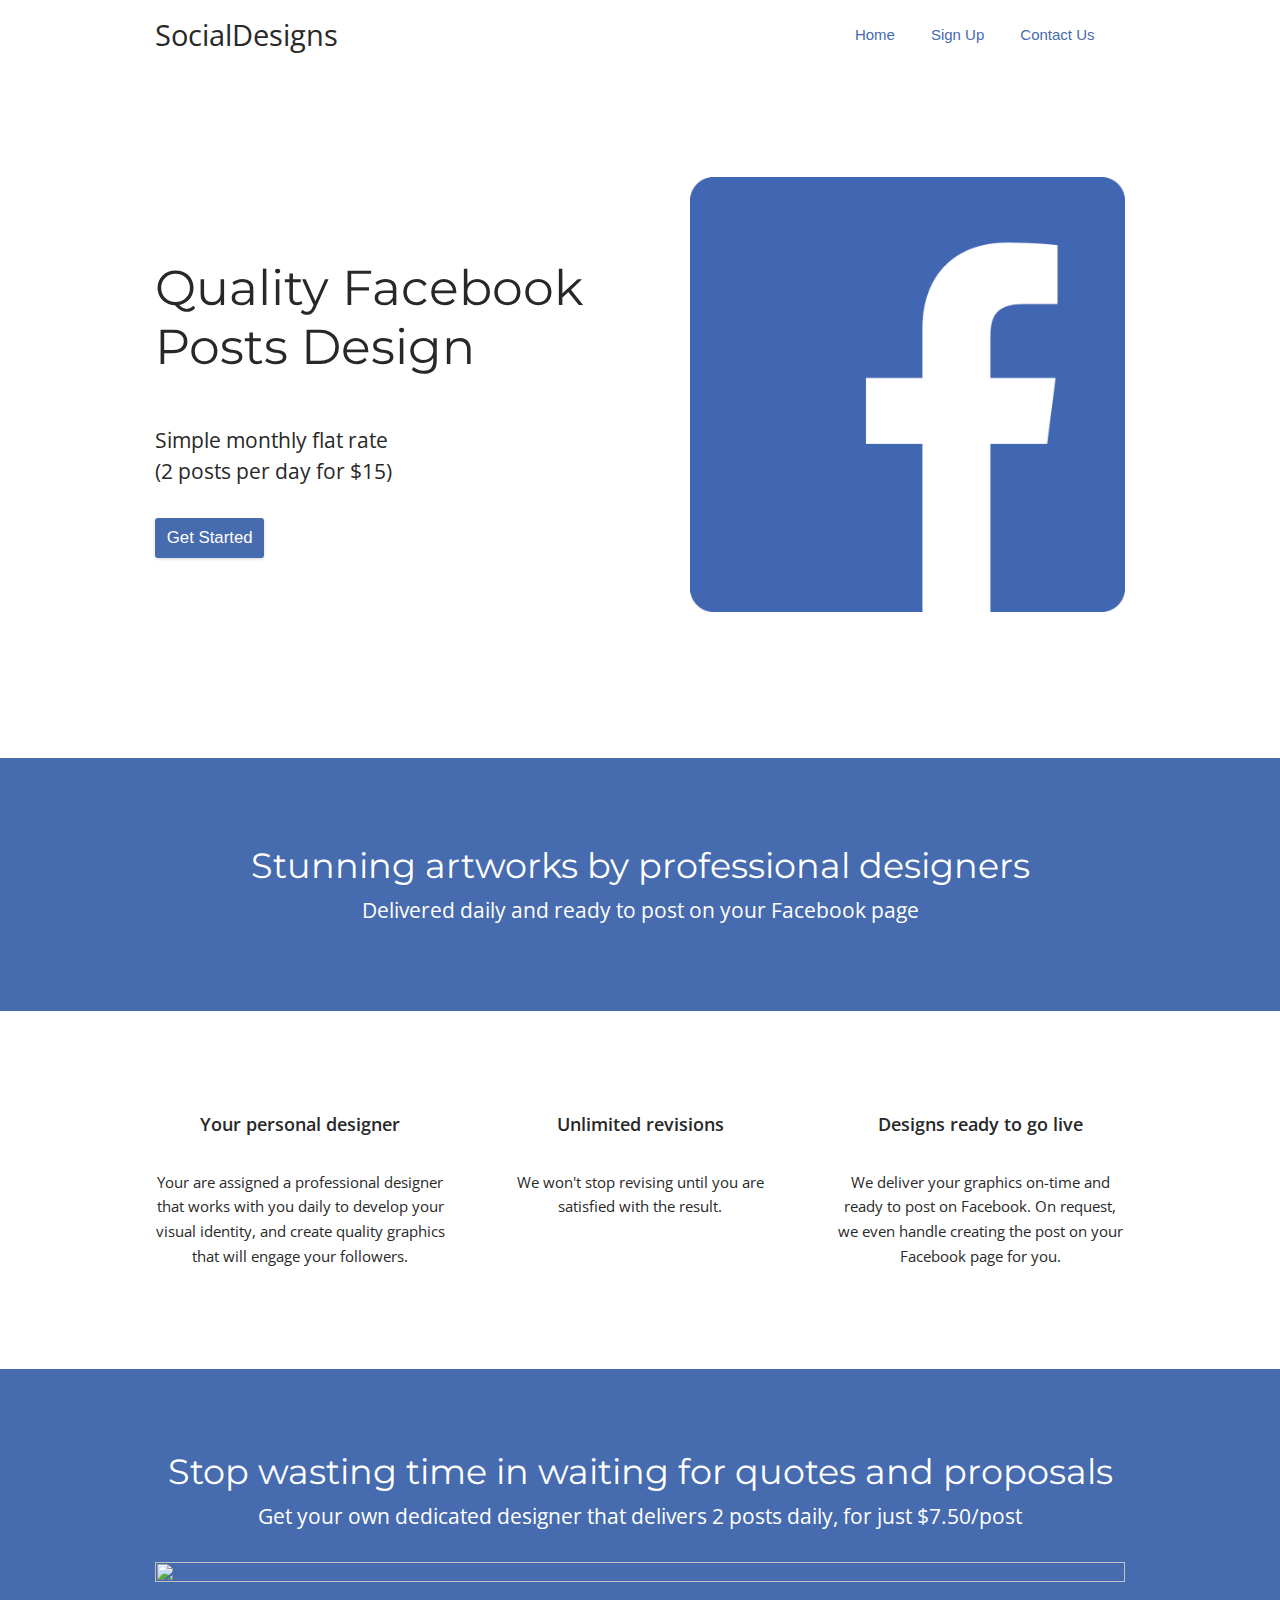
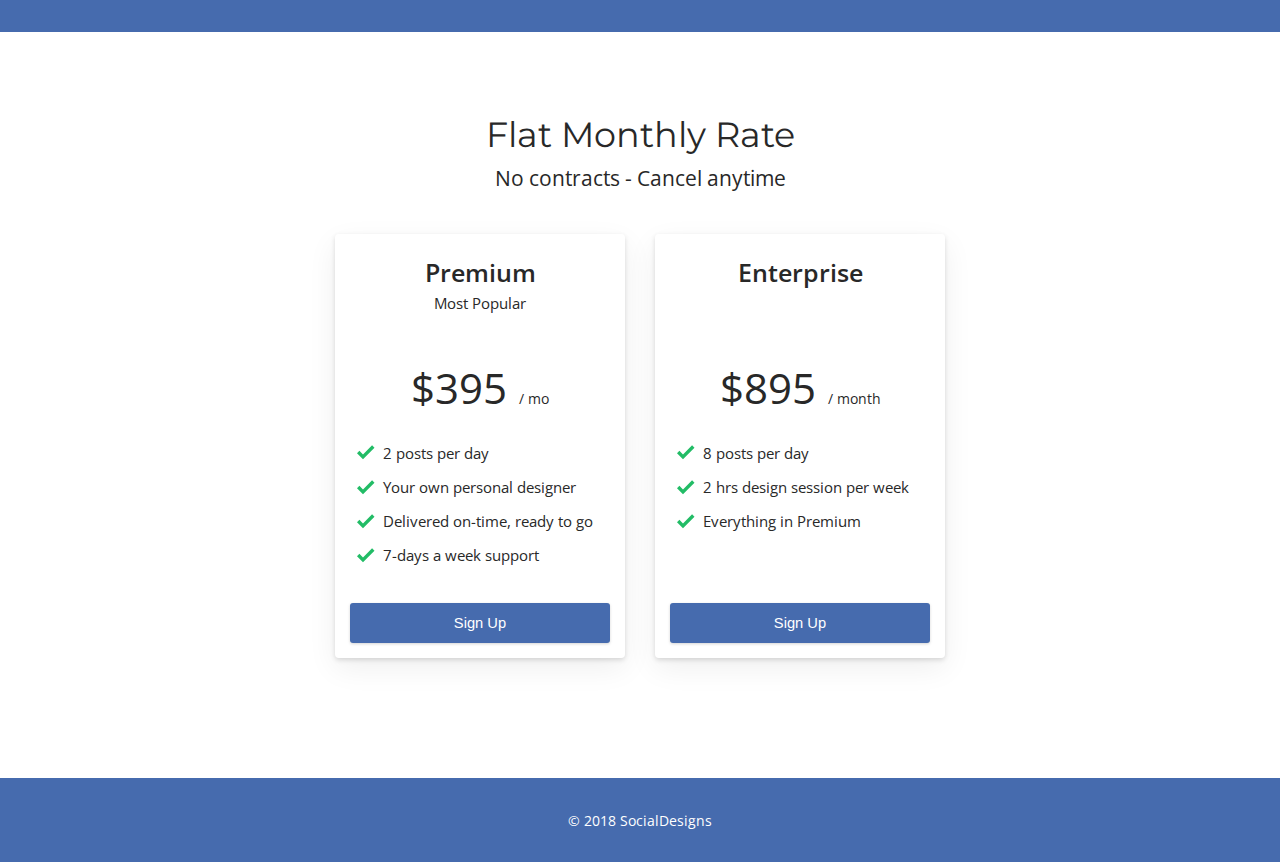
==== commit dba3ed68: "copy" ====
--- a/index.html
+++ b/index.html
@@ -131,7 +131,7 @@
         <div class="section section--logos" style="background-color:rgba(70,107,174,1)">
           <div class="wr" style="padding:40px 0">
             <h2 class="section__title center" style="color:#fff;font-weight:400;font-family:&#x27;Montserrat&#x27;, sans-serif">
-              Stunning artworks from professional designers
+              Stunning artworks by professional designers
             </h2>
             <h3 class="section__subtitle center" style="color:#fff;font-weight:400">
               Delivered daily and ready to post on your Facebook page
